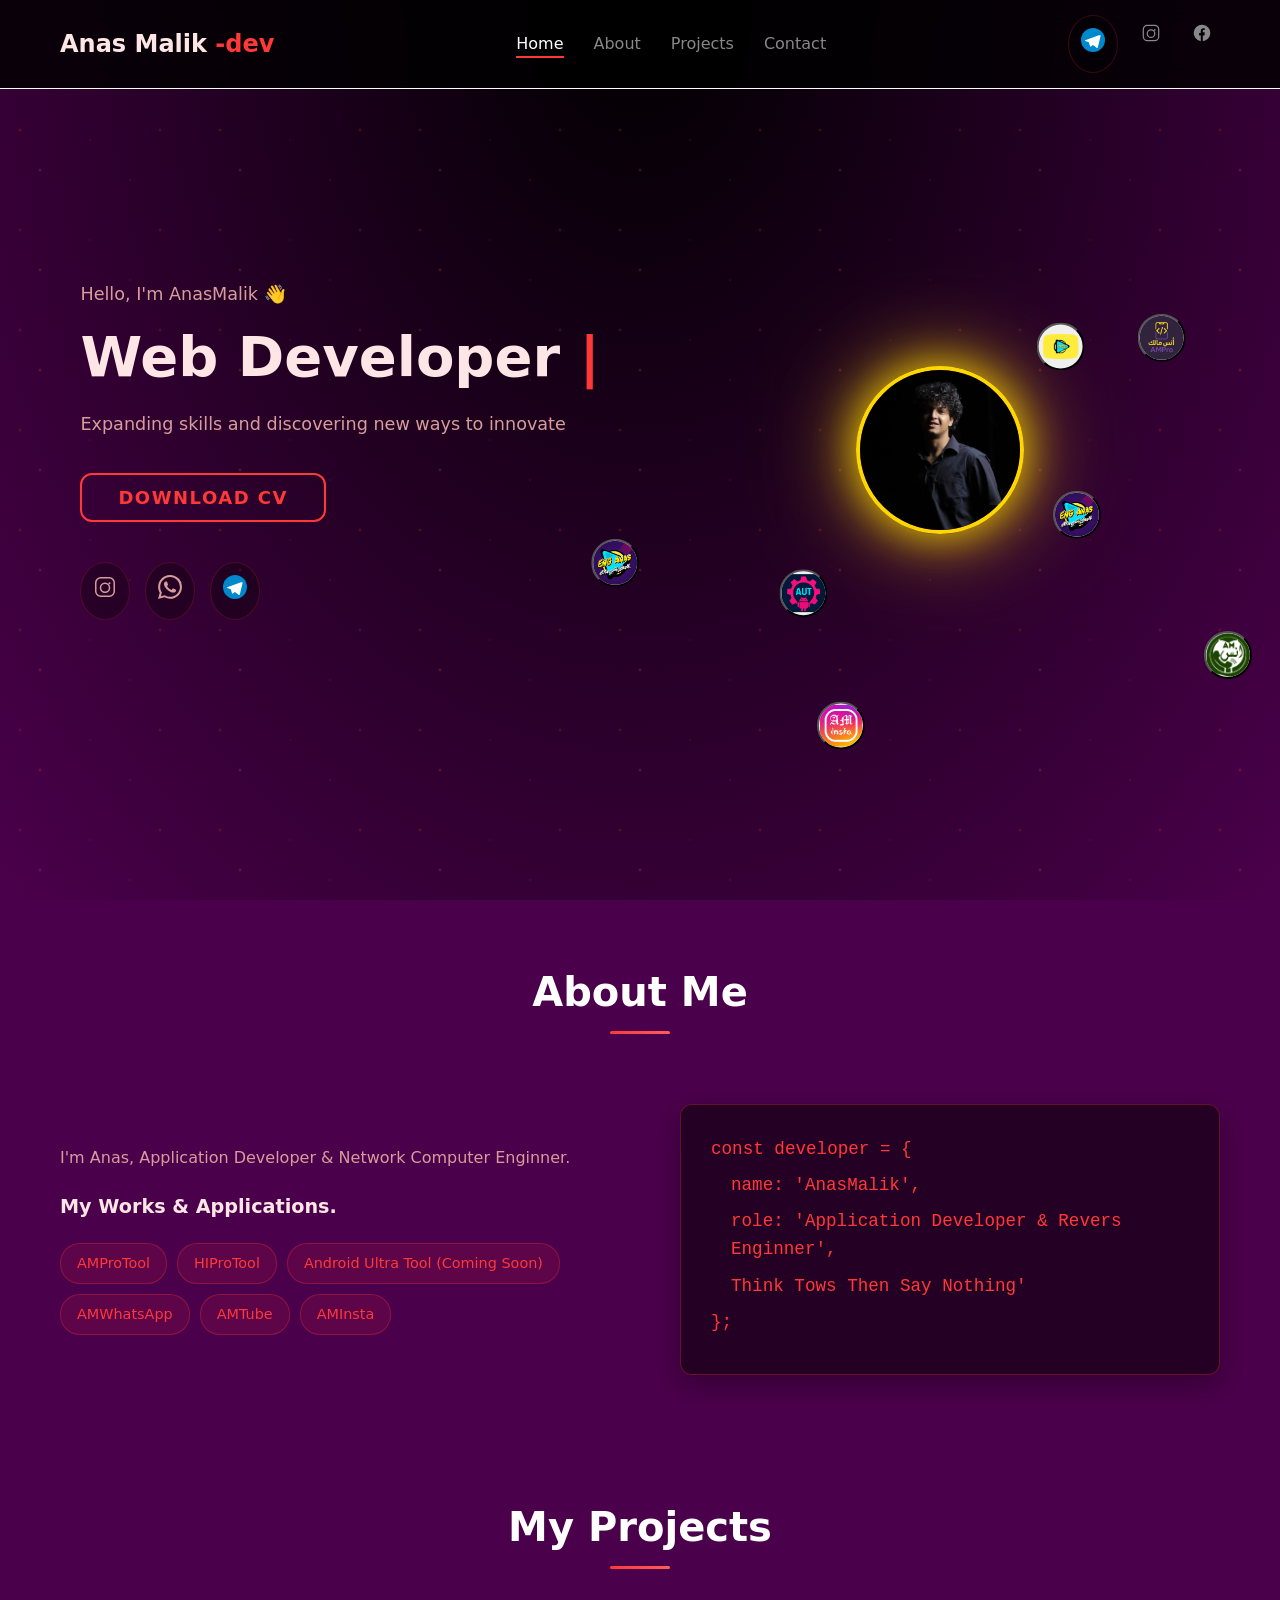
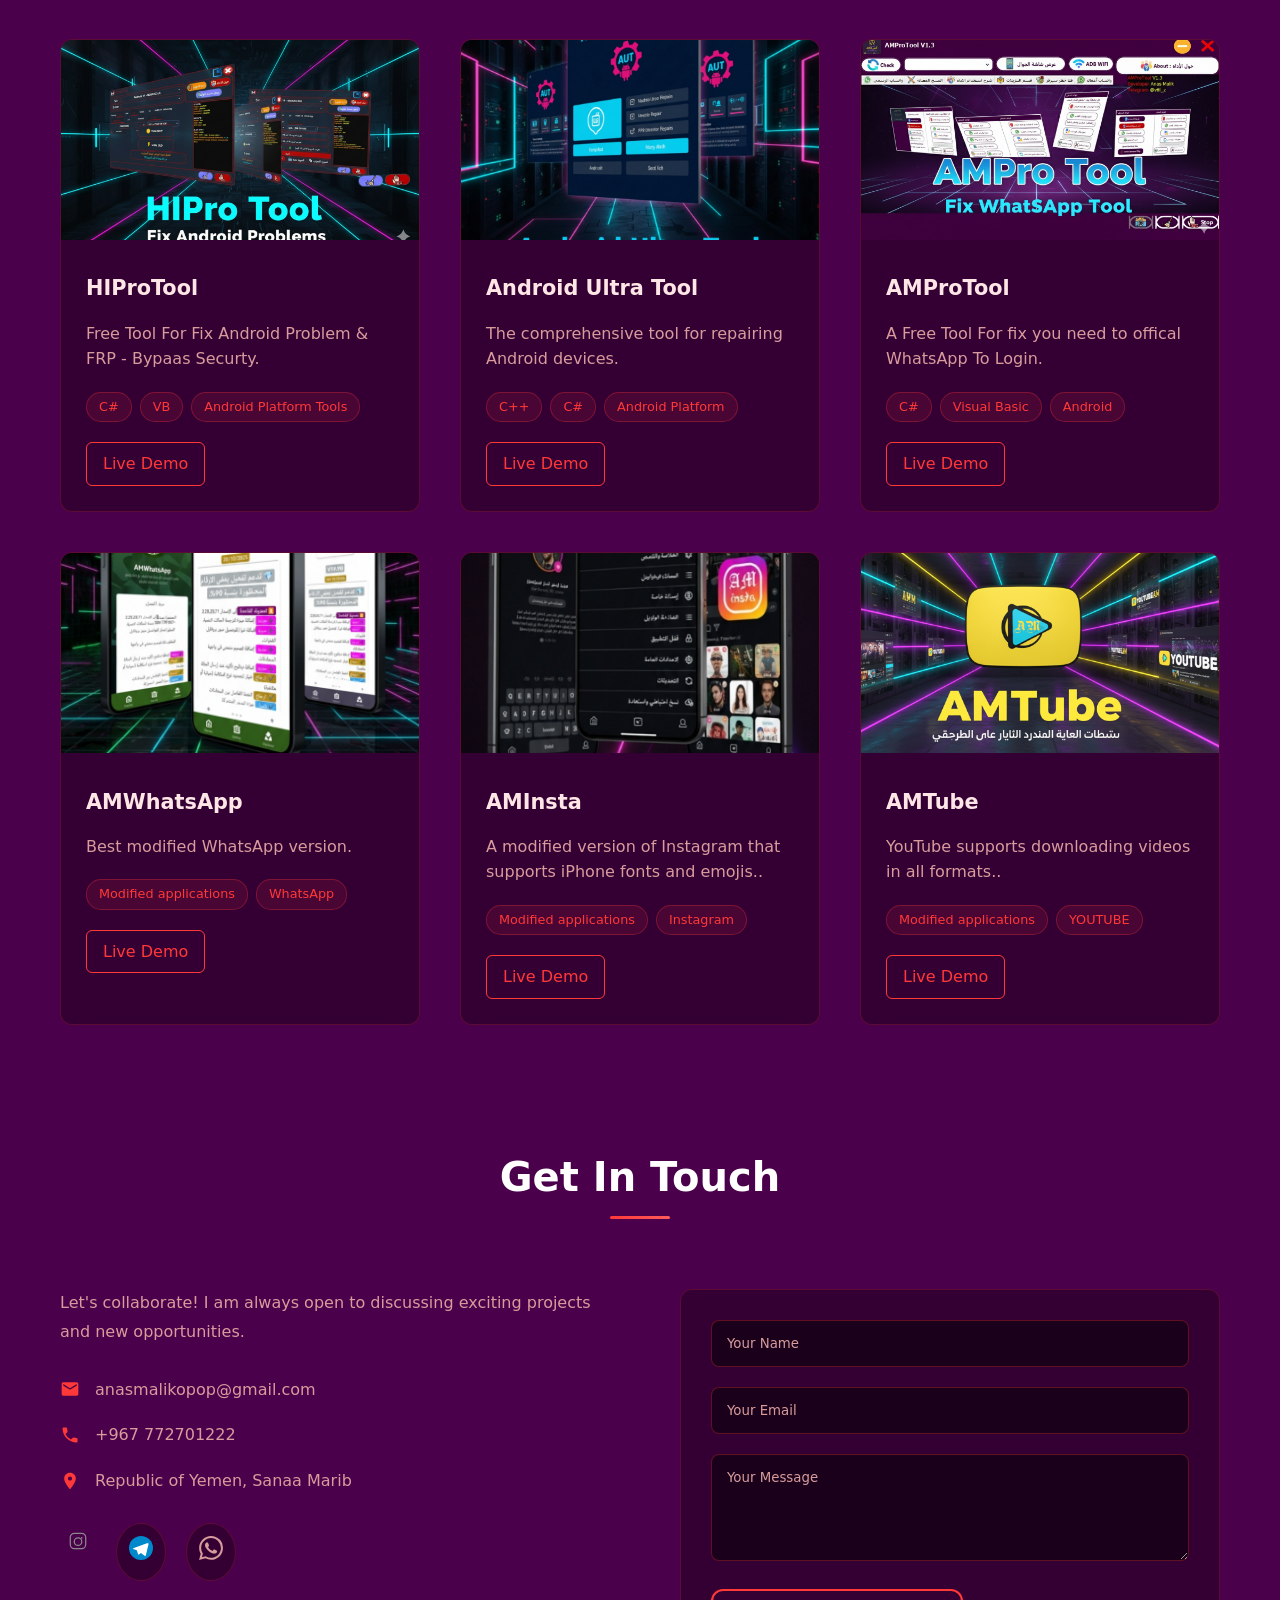
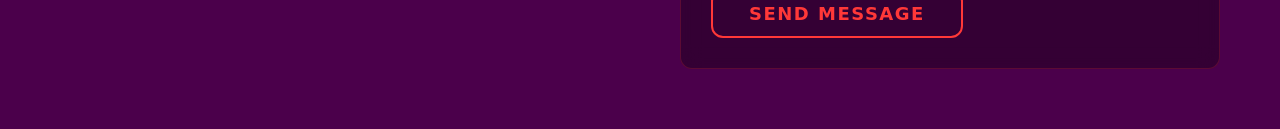
==== index.html @ c0a6aa77 "تحديث: مودال اختيار السيرفر، أيقونات رسمية، إزالة .html من الروابط" ====
<!DOCTYPE html>
<html lang="id">
<head>
    <meta charset="UTF-8">
    <meta name="viewport" content="width=device-width, initial-scale=1.0">
    <title>Anas Malik</title>
    <link rel="icon" type="Image/jpeg" href="icon.jpg">
    <link rel="stylesheet" href="style.css">
</head>
<body>
    <header id="navbar">
    <nav class="nav-container animate-on-scroll slide-in-top">
            <div class="logo">
                Anas Malik<span class="logo-accent"> -dev</span>
            </div>
            
            <ul class="nav-menu" id="nav-menu">
                <li><a href="#home" class="nav-link active">Home</a></li>
                <li><a href="#about" class="nav-link">About</a></li>
                <li><a href="#projects" class="nav-link">Projects</a></li>
                <li><a href="#contact" class="nav-link">Contact</a></li>
            </ul>
            
            <div class="nav-social">
              <a href="https://t.me/v6f_z" class="social-link" aria-label="Telegram" target="_blank">
  <svg width="24" height="24" viewBox="0 0 240 240" fill="none" xmlns="http://www.w3.org/2000/svg">
    <circle cx="120" cy="120" r="120" fill="#0088cc"/>
    <path d="M179.2 72.8L42.4 123.2c-3.6 1.4-3.6 6.4 0.4 7.6l34.8 10.8 13.2 41.2c1.2 3.6 5.6 4.8 8.4 2.4l19.6-16.4 40.8 30c3.2 2.4 7.6 0.4 8.4-3.2l28.4-117.2c0.8-3.6-2.8-6.8-6.8-5.6z" fill="#fff"/>
  </svg>
</a>
                <a href="https://www.instagram.com/v6f_z/?utm_source=ig_web_button_share_sheet" aria-label="Instagram" target="_blank" class="social-icon">
                    <svg width="20" height="20" viewBox="0 0 24 24" fill="currentColor">
                        <path d="M7.75 2h8.5A5.75 5.75 0 0 1 22 7.75v8.5A5.75 5.75 0 0 1 16.25 22h-8.5A5.75 5.75 0 0 1 2 16.25v-8.5A5.75 5.75 0 0 1 7.75 2zm0 1.5A4.25 4.25 0 0 0 3.5 7.75v8.5A4.25 4.25 0 0 0 7.75 20.5h8.5a4.25 4.25 0 0 0 4.25-4.25v-8.5A4.25 4.25 0 0 0 16.25 3.5h-8.5zm4.25 4a5.25 5.25 0 1 1 0 10.5 5.25 5.25 0 0 1 0-10.5zm0 1.5a3.75 3.75 0 1 0 0 7.5 3.75 3.75 0 0 0 0-7.5zm5.5-.75a1 1 0 1 1-2 0 1 1 0 0 1 2 0z"/>
                    </svg>
                </a>
                <a href="https://www.facebook.com/anasmalikdev" aria-label="Facebook" class="social-icon" target="_blank" rel="noopener noreferrer">
                    <svg width="20" height="20" viewBox="0 0 24 24" fill="currentColor">
                        <path d="M22 12a10 10 0 1 0-11.5 9.9v-7h-2v-2.9h2V9.5c0-2 1.2-3.2 3-3.2.9 0 1.8.1 1.8.1v2h-1c-1 0-1.3.6-1.3 1.2v1.5h2.3L15 14.9h-2v7A10 10 0 0 0 22 12"/>
                    </svg>
                </a>

            </div>
            
            <div class="hamburger" id="hamburger">
                <span></span>
                <span></span>
                <span></span>
            </div>
        </nav>
    </header>

    <main>
        <section id="home" class="hero">
            <div class="container">
                <div class="hero-content">
                    <div class="hero-text">
                        <p class="greeting">Hello, I'm AnasMalik 👋</p>
                        <h1 class="hero-title">
                            <span id="typing-text">Computer Science</span>
                            <span class="cursor">|</span>
                        </h1>
                        <p class="hero-quote">Expanding skills and discovering new ways to innovate</p>
                        <div class="hero-buttons">
                            <button class="glow-genz-button">Download CV</button>
                        </div>
                        <div class="hero-social">
                            <a href="https://www.instagram.com/v6f_z/?utm_source=ig_web_button_share_sheet" class="social-link"  target="_blank"aria-label="Instagram">
                                <svg width="24" height="24" viewBox="0 0 24 24" fill="currentColor">
                                    <path d="M7.75 2h8.5A5.75 5.75 0 0 1 22 7.75v8.5A5.75 5.75 0 0 1 16.25 22h-8.5A5.75 5.75 0 0 1 2 16.25v-8.5A5.75 5.75 0 0 1 7.75 2zm0 1.5A4.25 4.25 0 0 0 3.5 7.75v8.5A4.25 4.25 0 0 0 7.75 20.5h8.5a4.25 4.25 0 0 0 4.25-4.25v-8.5A4.25 4.25 0 0 0 16.25 3.5h-8.5zm4.25 4a5.25 5.25 0 1 1 0 10.5 5.25 5.25 0 0 1 0-10.5zm0 1.5a3.75 3.75 0 1 0 0 7.5 3.75 3.75 0 0 0 0-7.5zm5.5-.75a1 1 0 1 1-2 0 1 1 0 0 1 2 0z"/>
                                </svg>
                            </a>
                            <a href="https://wa.me/967772701222" class="social-link" aria-label="WhatsApp" target="_blank">
                                <svg width="24" height="24" viewBox="0 0 24 24" fill="currentColor">
                                    <path d="M17.472 14.382c-.297-.149-1.758-.867-2.03-.967-.273-.099-.471-.148-.67.15-.197.297-.767.966-.94 1.164-.173.199-.347.223-.644.075-.297-.15-1.255-.463-2.39-1.475-.883-.788-1.48-1.761-1.653-2.059-.173-.297-.018-.458.13-.606.134-.133.298-.347.446-.52.149-.174.198-.298.298-.497.099-.198.05-.371-.025-.52-.075-.149-.669-1.612-.916-2.207-.242-.579-.487-.5-.669-.51-.173-.008-.371-.01-.57-.01-.198 0-.52.074-.792.372-.272.297-1.04 1.016-1.04 2.479 0 1.462 1.065 2.875 1.213 3.074.149.198 2.096 3.2 5.077 4.487.709.306 1.262.489 1.694.625.712.227 1.36.195 1.871.118.571-.085 1.758-.719 2.006-1.413.248-.694.248-1.289.173-1.413-.074-.124-.272-.198-.57-.347m-5.421 7.403h-.004a9.87 9.87 0 01-5.031-1.378l-.361-.214-3.741.982.998-3.648-.235-.374a9.86 9.86 0 01-1.51-5.26c.001-5.45 4.436-9.884 9.888-9.884 2.64 0 5.122 1.03 6.988 2.898a9.825 9.825 0 012.893 6.994c-.003 5.45-4.437 9.884-9.885 9.884m8.413-18.297A11.815 11.815 0 0012.05 0C5.495 0 .16 5.335.157 11.892c0 2.096.547 4.142 1.588 5.945L.057 24l6.305-1.654a11.882 11.882 0 005.683 1.448h.005c6.554 0 11.89-5.335 11.893-11.893A11.821 11.821 0 0020.885 3.488"/>
                                </svg>
                            </a>
                                 <a href="https://t.me/v6f_z" class="social-link" aria-label="Telegram" target="_blank">
  <svg width="24" height="24" viewBox="0 0 240 240" fill="none" xmlns="http://www.w3.org/2000/svg">
    <circle cx="120" cy="120" r="120" fill="#0088cc"/>
    <path d="M179.2 72.8L42.4 123.2c-3.6 1.4-3.6 6.4 0.4 7.6l34.8 10.8 13.2 41.2c1.2 3.6 5.6 4.8 8.4 2.4l19.6-16.4 40.8 30c3.2 2.4 7.6 0.4 8.4-3.2l28.4-117.2c0.8-3.6-2.8-6.8-6.8-5.6z" fill="#fff"/>
  </svg>
                            </a>
                        </div>
                    </div>
                            <div class="hero-visual">
                                <div class="avatar-container">
                                    <!-- Matahari (Sun) - Elemento visual central -->
                                    <div class="sun-core">
                                        <img src="img.jpg" alt="Sun Image">
                                    </div>

                                    <button class="orbit-icon html random-orbit" type="button">
                                        <img src="ICON/SUN/1.jpg" alt="HTML Icon" style="width: 100%; height: 100%; object-fit: contain;">
                                    </button>

                                    <button class="orbit-icon css random-orbit" type="button">
                                        <img src="ICON/SUN/2.png" alt="CSS Icon" style="width: 100%; height: 100%; object-fit: contain;">
                                    </button>

                                    <button class="orbit-icon js random-orbit" type="button">
                                        <img src="ICON/SUN/3.png" alt="JavaScript Icon" style="width: 100%; height: 100%; object-fit: contain;">
                                    </button>

                                    <button class="orbit-icon react random-orbit" type="button">
                                        <img src="ICON/SUN/4.jpg" alt="React Icon" style="width: 100%; height: 100%; object-fit: contain;">
                                    </button>

                                    <button class="orbit-icon nodejs random-orbit" type="button">
                                        <img src="ICON/SUN/5.png" alt="Node.js Icon" style="width: 100%; height: 100%; object-fit: contain;">
                                    </button>

                                    <button class="orbit-icon python random-orbit" type="button">
                                        <img src="ICON/SUN/6.png" alt="Python Icon" style="width: 100%; height: 100%; object-fit: contain;">
                                    </button>

                                    <button class="orbit-icon git random-orbit" type="button">
                                        <img src="ICON/SUN/1.jpg" alt="Git Icon" style="width: 100%; height: 100%; object-fit: contain;">
                                    </button>
                                </div>
                            </div>
                </div>
            </div>
        </section>

        <section id="about" class="section">
            <div class="container">
                <h2 class="section-title">About Me</h2>
                <div class="about-content">
                    <div class="about-text slide-in-left">
                <p>I'm Anas, Application Developer & Network Computer Enginner.</p>
                        <div class="skills">
                            <h3>My Works & Applications.</h3>
                            <div class="skills-grid">
                                <span class="skill-tag">AMProTool</span>
                                <span class="skill-tag">HIProTool</span>
                                <span class="skill-tag">Android Ultra Tool (Coming Soon)</span>
                                <span class="skill-tag">AMWhatsApp</span>
                                <span class="skill-tag">AMTube</span>
                                <span class="skill-tag">AMInsta</span>
                            </div>
                        </div>
                    </div>
                    <div class="about-visual slide-in-right">
                        <div class="code-animation">
                            <div class="code-line">const developer = {</div>
                            <div class="code-line indent">name: 'AnasMalik',</div>
                            <div class="code-line indent">role: 'Application Developer & Revers Enginner',</div>
                            <div class="code-line indent">Think Tows Then Say Nothing'</div>
                            <div class="code-line">};</div>
                        </div>
                    </div>
                </div>
            </div>
        </section>

        <section id="projects" class="section">
            <div class="container">
                <h2 class="section-title">My Projects</h2>
                <div class="projects-grid slide-in-up">
                    <div class="project-card">
                        <div class="project-image">
                            <img src="ICON/HIPro_Tool.jpg" alt="Project 1">
                        </div>
                        <div class="project-content">
                        <h3>HIProTool</h3>
                            <p>Free Tool For Fix Android Problem & FRP - Bypaas Securty.</p>
                            <div class="project-tech">
                                <span>C#</span>
                                <span>VB</span>
                                <span>Android Platform Tools</span>
                            </div>
                            <div class="project-links">
                                <a href="#" class="project-link">Live Demo</a>

                            </div>
                        </div>
                    </div>
                    <div class="project-card">
                        <div class="project-image">
                            <img src="ICON/UltraTool.jpg" alt="Project 2">
                        </div>
                        <div class="project-content">
                            <h3>Android Ultra Tool</h3>
                            <p>The comprehensive tool for repairing Android devices.</p>
                            <div class="project-tech">
                                <span>C++</span>
                                <span>C#</span>
                                <span>Android Platform</span>
                            </div>
                            <div class="project-links">
                                <a href="#" class="project-link">Live Demo</a>

                            </div>
                        </div>
                    </div>
                    <div class="project-card">
                        <div class="project-image">
                            <img src="ICON/AMPro_Tool.jpg" alt="Project 3">
                        </div>
                        <div class="project-content">
                            <h3>AMProTool</h3>
                            <p>A Free Tool For fix you need to offical WhatsApp To Login.</p>
                            <div class="project-tech">
                                <span>C#</span>
                                <span>Visual Basic</span>
                                <span>Android</span>
                            </div>
                            <div class="project-links">
                               <a href="AMPro_Tool.html" class="project-link">Live Demo</a>
                            </div>
                        </div>
                    </div>
                    <div class="project-card">
                        <div class="project-image">
                            <img src="ICON/AMWhatsApp.jpg" alt="Project 3">
                        </div>
                        <div class="project-content">
                            <h3>AMWhatsApp</h3>
                            <p>Best modified WhatsApp version.</p>
                            <div class="project-tech">
                                <span>Modified applications</span>
                                <span>WhatsApp</span>
                            </div>
                            <div class="project-links">
                                <a href="#" class="project-link">Live Demo</a>

                            </div>
                        </div>
                    </div>
                    <div class="project-card">
                        <div class="project-image">
                            <img src="ICON/AMInsta.jpg" alt="Project 3">
                        </div>
                        <div class="project-content">
                            <h3>AMInsta</h3>
                            <p>A modified version of Instagram that supports iPhone fonts and emojis..</p>
                            <div class="project-tech">
                                   <span>Modified applications</span>
                                <span>Instagram</span>
                            </div>
                            <div class="project-links">
                                <a href="#" class="project-link">Live Demo</a>

                            </div>
                        </div>
                    </div>
                    <div class="project-card">
                        <div class="project-image">
                            <img src="ICON/AMTube.jpg" alt="Project 3">
                        </div>
                        <div class="project-content">
                            <h3>AMTube</h3>
                            <p>YouTube supports downloading videos in all formats..</p>
                            <div class="project-tech">
                                      <span>Modified applications</span>
                                <span>YOUTUBE</span>
                            </div>
                            <div class="project-links">
                                <a href="#" class="project-link">Live Demo</a>

                            </div>
                        </div>
                    </div>
                </div>
            </div>
        </section>

        <section id="contact" class="section">
            <div class="container">
                <h2 class="section-title">Get In Touch</h2>
                <div class="contact-content">
                    <div class="contact-info slide-in-left">
                        <p>Let's collaborate! I am always open to discussing exciting projects and new opportunities.</p>
                        <div class="contact-details">
                            <div class="contact-item">
                                <svg width="20" height="20" viewBox="0 0 24 24" fill="currentColor">
                                    <path d="M20 4H4c-1.1 0-1.99.9-1.99 2L2 18c0 1.1.9 2 2 2h16c1.1 0 2-.9 2-2V6c0-1.1-.9-2-2-2zm0 4l-8 5-8-5V6l8 5 8-5v2z"/>
                                </svg>
                                <span>anasmalikopop@gmail.com</span>
                            </div>
                            <div class="contact-item">
                                <svg width="20" height="20" viewBox="0 0 24 24" fill="currentColor">
                                    <path d="M6.62 10.79c1.44 2.83 3.76 5.15 6.59 6.59l2.2-2.2c.27-.27.67-.36 1.02-.24 1.12.37 2.33.57 3.57.57.55 0 1 .45 1 1V20c0 .55-.45 1-1 1-9.39 0-17-7.61-17-17 0-.55.45-1 1-1h3.5c.55 0 1 .45 1 1 0 1.25.2 2.45.57 3.57.11.35.03.74-.25 1.02l-2.2 2.2z"/>
                                </svg>
                                <span>+967 772701222</span>
                            </div>
                            <div class="contact-item">
                                <svg width="20" height="20" viewBox="0 0 24 24" fill="currentColor">
                                    <path d="M12 2C8.13 2 5 5.13 5 9c0 5.25 7 13 7 13s7-7.75 7-13c0-3.87-3.13-7-7-7zm0 9.5c-1.38 0-2.5-1.12-2.5-2.5s1.12-2.5 2.5-2.5 2.5 1.12 2.5 2.5-1.12 2.5-2.5 2.5z"/>
                                </svg>
                                <span>Republic of Yemen, Sanaa Marib</span>
                            </div>
                        </div>
                        <div class="social-links">
                          <a href="https://www.instagram.com/v6f_z/?utm_source=ig_web_button_share_sheet" aria-label="Instagram" target="_blank" class="social-icon">
                    <svg width="20" height="20" viewBox="0 0 24 24" fill="currentColor">
                        <path d="M7.75 2h8.5A5.75 5.75 0 0 1 22 7.75v8.5A5.75 5.75 0 0 1 16.25 22h-8.5A5.75 5.75 0 0 1 2 16.25v-8.5A5.75 5.75 0 0 1 7.75 2zm0 1.5A4.25 4.25 0 0 0 3.5 7.75v8.5A4.25 4.25 0 0 0 7.75 20.5h8.5a4.25 4.25 0 0 0 4.25-4.25v-8.5A4.25 4.25 0 0 0 16.25 3.5h-8.5zm4.25 4a5.25 5.25 0 1 1 0 10.5 5.25 5.25 0 0 1 0-10.5zm0 1.5a3.75 3.75 0 1 0 0 7.5 3.75 3.75 0 0 0 0-7.5zm5.5-.75a1 1 0 1 1-2 0 1 1 0 0 1 2 0z"/>
                    </svg>
                </a>
                        <a href="https://t.me/v6f_z" class="social-link" aria-label="Telegram" target="_blank">
  <svg width="24" height="24" viewBox="0 0 240 240" fill="none" xmlns="http://www.w3.org/2000/svg">
    <circle cx="120" cy="120" r="120" fill="#0088cc"/>
    <path d="M179.2 72.8L42.4 123.2c-3.6 1.4-3.6 6.4 0.4 7.6l34.8 10.8 13.2 41.2c1.2 3.6 5.6 4.8 8.4 2.4l19.6-16.4 40.8 30c3.2 2.4 7.6 0.4 8.4-3.2l28.4-117.2c0.8-3.6-2.8-6.8-6.8-5.6z" fill="#fff"/>
  </svg>
                            </a>
                            <a href="https://wa.me/967772701222" class="social-link" aria-label="WhatsApp" target="_blank">
                                <svg width="24" height="24" viewBox="0 0 24 24" fill="currentColor">
                                    <path d="M17.472 14.382c-.297-.149-1.758-.867-2.03-.967-.273-.099-.471-.148-.67.15-.197.297-.767.966-.94 1.164-.173.199-.347.223-.644.075-.297-.15-1.255-.463-2.39-1.475-.883-.788-1.48-1.761-1.653-2.059-.173-.297-.018-.458.13-.606.134-.133.298-.347.446-.52.149-.174.198-.298.298-.497.099-.198.05-.371-.025-.52-.075-.149-.669-1.612-.916-2.207-.242-.579-.487-.5-.669-.51-.173-.008-.371-.01-.57-.01-.198 0-.52.074-.792.372-.272.297-1.04 1.016-1.04 2.479 0 1.462 1.065 2.875 1.213 3.074.149.198 2.096 3.2 5.077 4.487.709.306 1.262.489 1.694.625.712.227 1.36.195 1.871.118.571-.085 1.758-.719 2.006-1.413.248-.694.248-1.289.173-1.413-.074-.124-.272-.198-.57-.347m-5.421 7.403h-.004a9.87 9.87 0 01-5.031-1.378l-.361-.214-3.741.982.998-3.648-.235-.374a9.86 9.86 0 01-1.51-5.26c.001-5.45 4.436-9.884 9.888-9.884 2.64 0 5.122 1.03 6.988 2.898a9.825 9.825 0 012.893 6.994c-.003 5.45-4.437 9.884-9.885 9.884m8.413-18.297A11.815 11.815 0 0012.05 0C5.495 0 .16 5.335.157 11.892c0 2.096.547 4.142 1.588 5.945L.057 24l6.305-1.654a11.882 11.882 0 005.683 1.448h.005c6.554 0 11.89-5.335 11.893-11.893A11.821 11.821 0 0020.885 3.488"/>
                                </svg>
                            </a>
                        </div>
                    </div>
                    <div class="contact-form slide-in-right">
                        <form id="contact-form">
                            <div class="form-group">
                                <input type="text" placeholder="Your Name" required name="user_name">
                            </div>
                            <div class="form-group">
                                <input type="email" placeholder="Your Email" required name="user_email">
                            </div>
                            <div class="form-group">
                                <textarea name="message" placeholder="Your Message" rows="5" required></textarea>
                            </div>
                            <button type="submit" class="glow-genz-button">Send Message</button>
                        </form>
                    </div>
                </div>
            </div>
        </section>

    </main>
    <script src="script.js"></script>
    <script type="text/javascript" src="https://cdn.emailjs.com/dist/email.min.js"></script>
    <script>
   (function(){
      emailjs.init("YOUR_PUBLIC_KEY"); 
   })();
</script>
</body>
</html>
---- style.css ----
:root {
--bg-1: #4b004b;
  --bg-2: #000000;
  --text: #FFE6E6;
  --muted: #D89C9C;
  --accent: #FF3838;
  --accent-2: #FF5C5C;
  --card: #3b0202;
  --card-2: #ffffff;
  --shadow: 0 10px 30px rgba(255, 56, 56, 0.15);
}

* {
  margin: 0;
  padding: 0;
  box-sizing: border-box;
}

html {
  scroll-behavior: smooth;
}

body {
  font-family: system-ui, -apple-system, 'Segoe UI', Roboto, Ubuntu, Cantarell, 'Noto Sans', sans-serif;
  background: var(--bg-1);
  color: var(--text);
  line-height: 1.6;
  overflow-x: hidden;
}

/* Background with animated stars */
body::before {
  content: '';
  position: fixed;
  top: 0;
  left: 0;
  width: 100%;
  height: 100%;
  background: 
    radial-gradient(ellipse at top, var(--bg-2) 0%, var(--bg-1) 100%);
  z-index: -2;
}

body::after {
  content: '';
  position: fixed;
  top: 0;
  left: 0;
  width: 100%;
  height: 100%;
  background: 
    radial-gradient(2px 2px at 20px 30px, var(--accent), transparent),
    radial-gradient(2px 2px at 40px 70px, var(--accent-2), transparent),
    radial-gradient(1px 1px at 90px 40px, var(--accent), transparent),
    radial-gradient(1px 1px at 130px 80px, var(--accent-2), transparent),
    radial-gradient(2px 2px at 160px 30px, var(--accent), transparent);
  background-repeat: repeat;
  background-size: 200px 100px;
  animation: stars 20s linear infinite;
  opacity: 0.3;
  z-index: -1;
}

@keyframes stars {
  from { transform: translateY(0px); }
  to { transform: translateY(-100px); }
}

.container {
  max-width: 1200px;
  margin: 0 auto;
  padding: 0 20px;
}

.section {
  padding: 60px 0;
}



.section-title {
  font-size: 2.5rem;
  font-weight: 700;
  text-align: center;
  margin-bottom: 80px;
  color: #ffffff;
  position: relative;
}

.section-title::after {
  content: '';
  position: absolute;
  bottom: -10px;
  left: 50%;
  transform: translateX(-50%);
  width: 60px;
  height: 3px;
  background: linear-gradient(90deg, var(--accent), var(--accent-2));
  border-radius: 2px;
}

#navbar {
  position: fixed;
  top: 0;
  width: 100%;
  background: rgba(0, 0, 0, 0.8);
  backdrop-filter: blur(10px);
  border-bottom: 1px solid rgb(255, 255, 255);
  z-index: 1000;
  transition: all 0.3s ease;
}

.nav-container {
  display: flex;
  justify-content: space-between;
  align-items: center;
  padding: 15px 20px;
  max-width: 1200px;
  margin: 0 auto;
}

.logo {
  font-size: 1.5rem;
  font-weight: 700;
  color: var(--text);
}

.logo-accent {
  color: var(--accent);
}

.nav-menu {
  display: flex;
  list-style: none;
  gap: 30px;
}

.nav-link {
  color: #888888; /* grey color for non-hover state */
  text-decoration: none;
  font-weight: 500;
  transition: all 0.3s ease;
  position: relative;
}

.nav-link.active,
.nav-link:hover {
  color: white;
}

.nav-link::after {
  content: '';
  position: absolute;
  bottom: -5px;
  left: 0;
  width: 0;
  height: 2px;
  background: var(--accent);
  transition: width 0.3s ease;
}

.nav-link.active::after,
.nav-link:hover::after {
  width: 100%;
}

.nav-social {
  display: flex;
  gap: 15px;
}

.social-icon {
  color: #888888; /* grey color for non-hover state */
  transition: all 0.3s ease;
  padding: 8px;
  border-radius: 50%;
}

.social-icon:hover {
  color: white;
  transform: scale(1.1);
  box-shadow: 0 0 15px rgba(255, 255, 255, 0.3);
}

.hamburger {
  display: none;
  flex-direction: column;
  cursor: pointer;
  gap: 4px;
}

.hamburger span {
  width: 25px;
  height: 3px;
  background: var(--text);
  transition: all 0.3s ease;
  border-radius: 2px;
}

.hamburger.active span:nth-child(1) {
  transform: rotate(45deg) translate(6px, 6px);
}

.hamburger.active span:nth-child(2) {
  opacity: 0;
}

.hamburger.active span:nth-child(3) {
  transform: rotate(-45deg) translate(6px, -6px);
}

.hero {
  min-height: 100vh;
  display: flex;
  align-items: center;
  padding: 80px 0 80px;
}

.hero-content {
  display: grid;
  grid-template-columns: 1fr 1fr;
  gap: 80px;
  align-items: center;
}

.hero-text {
  animation: slideInLeft 1s ease-out;
}

.greeting {
  color: var(--muted);
  font-size: 1.1rem;
  margin-bottom: 15px;
}

.hero-title {
  font-size: 3.5rem;
  font-weight: 700;
  margin-bottom: 20px;
  line-height: 1.2;
}

.cursor {
  color: var(--accent);
  animation: blink 1s infinite;
}

@keyframes blink {
  0%, 50% { opacity: 1; }
  51%, 100% { opacity: 0; }
}

.hero-quote {
  color: var(--muted);
  font-size: 1.1rem;
  margin-bottom: 35px;
}

.hero-buttons {
  display: flex;
  gap: 20px;
  margin-bottom: 40px;
}

.hero-buttons1 {
  display: flex;
  justify-content: center;
  align-items: center;
  margin-top: 25px;
}

.hero-social {
  display: flex;
  gap: 15px;
}

.hero-social-icon {
  color: var(--muted);
  padding: 10px;
  border-radius: 50%;
  transition: all 0.3s ease;
  background: rgba(14, 33, 64, 0.5);
  backdrop-filter: blur(5px);
}

.hero-social-icon:hover {
  color: white;
  transform: scale(1.1);
  background: rgba(0, 0, 0, 0.1);
  box-shadow: 0 0 20px rgba(0, 0, 0, 0.3);
}

/* Avatar and Solar System */
.hero-visual {
  display: flex;
  justify-content: center;
  animation: slideInRight 1s ease-out;
}

.avatar-container {
  position: relative;
  width: 500px;
  height: 500px;
  display: flex;
  align-items: center;
  justify-content: center;
}

/* Matahari (Sun) - Elemento visual */
.sun-core {
  width: 168px; /* 40% larger than 120px */
  height: 168px; /* 40% larger than 120px */
  border-radius: 50%;
  position: absolute;
  top: 50%;
  left: 50%;
  transform: translate(-50%, -50%);
  border: 4px solid #FFD700;
  box-shadow:
    0 0 40px rgba(255, 215, 0, 0.8),
    0 0 80px rgba(255, 215, 0, 0.5),
    0 0 120px rgba(255, 215, 0, 0.3),
    inset 0 0 30px rgba(255, 215, 0, 0.4);
  animation: sunGlow 3s ease-in-out infinite alternate;
  cursor: pointer;
  transition: transform 0.3s ease;
  overflow: hidden;
}

.sun-core img {
  width: 100%;
  height: 100%;
  border-radius: 50%;
  object-fit: cover;
}

.sun-core:hover {
  transform: translate(-50%, -50%) scale(1.1);
}

/* Orbit Icon Buttons */
.orbit-icon {
  position: absolute;
  top: 50%;
  left: 50%;
  width: 48px;
  height: 48px;
  border-radius: 50%;
  font-size: 10px;
  font-weight: bold;
  color: var(--text);
  cursor: pointer;
  transition: all 0.3s ease;
  transform-origin: 0 0;
}

.orbit-icon img {
  width: 100%;
  height: 100%;
  border-radius: 50%;
  object-fit: cover;
}

.orbit-icon:hover {
  background: rgba(255, 56, 56, 0.4);
  transform: scale(1.2);
  box-shadow: 0 0 10px rgba(255, 56, 56, 0.5);
}

@keyframes sunGlow {
  0% {
    box-shadow:
      0 0 40px rgba(255, 215, 0, 0.8),
      0 0 80px rgba(255, 215, 0, 0.5),
      0 0 120px rgba(255, 215, 0, 0.3),
      inset 0 0 30px rgba(255, 215, 0, 0.4);
  }
  100% {
    box-shadow:
      0 0 50px rgba(255, 215, 0, 1),
      0 0 100px rgba(255, 215, 0, 0.7),
      0 0 150px rgba(255, 215, 0, 0.4),
      inset 0 0 40px rgba(255, 215, 0, 0.6);
  }
}




@keyframes slideInLeft {
  from {
    opacity: 0;
    transform: translateX(-50px);
  }
  to {
    opacity: 1;
    transform: translateX(0);
  }
}

@keyframes slideInRight {
  from {
    opacity: 0;
    transform: translateX(50px);
  }
  to {
    opacity: 1;
    transform: translateX(0);
  }
}

/* Orbit rotation animations */
@keyframes rotate {
  from {
    transform: translate(-50%, -50%) rotate(0deg);
  }
  to {
    transform: translate(-50%, -50%) rotate(360deg);
  }
}

@keyframes counterRotate {
  from {
    transform: translate(-50%, -50%) rotate(0deg);
  }
  to {
    transform: translate(-50%, -50%) rotate(-360deg);
  }
}















.glow-genz-button {
  background: transparent;
  border: 2px solid var(--accent);
  border-radius: 12px;
  color: var(--accent);
  font-weight: 700;
  font-size: 18px;
  padding: 12px 36px;
  cursor: pointer;
  transition: all 0.3s ease;
  text-transform: uppercase;
  letter-spacing: 1.5px;
  font-family: system-ui, -apple-system, 'Segoe UI', Roboto, Ubuntu, Cantarell, 'Noto Sans', sans-serif;
  position: relative;
  overflow: hidden;
}

.glow-genz-button::before {
  content: '';
  position: absolute;
  top: 0;
  left: -100%;
  width: 100%;
  height: 100%;
  background: linear-gradient(45deg, var(--accent), var(--accent-2), #FF7F7F, #FF3838);
  background-size: 400% 400%;
  animation: glowGradient 4s ease infinite;
  opacity: 0;
  transition: opacity 0.3s ease;
}

.glow-genz-button:hover {
  color: white;
  border-color: var(--accent-2);
  box-shadow: 0 0 25px rgba(255, 56, 56, 1), 0 0 50px rgba(255, 92, 92, 0.8);
  transform: scale(1.05);
}

.glow-genz-button:hover::before {
  opacity: 1;
}

@keyframes glowGradient {
  0% {
    background-position: 0% 50%;
  }
  50% {
    background-position: 100% 50%;
  }
  100% {
    background-position: 0% 50%;
  }
}

@media (max-width: 1024px) {
  .hero-content {
    grid-template-columns: 1fr;
    gap: 50px;
    text-align: center;
  }

  .hero-social {
    justify-content: center;
  }

  .hero-title {
    font-size: 3rem;
  }


}

@media (max-width: 768px) {
  .nav-menu {
    position: fixed;
    top: 70px;
    left: 0;
    width: 100%;
    background: rgba(6, 21, 38, 0.95);
    backdrop-filter: blur(10px);
    flex-direction: column;
    padding: 20px;
    transform: translateX(-100%);
    transition: transform 0.3s ease;
    border-bottom: 1px solid rgba(56, 182, 255, 0.1);
  }

  .nav-menu.active {
    transform: translateX(0);
  }

  .hamburger {
    display: flex;
  }

  .hero-content {
    gap: 40px;
  }

  .hero-social {
    justify-content: center;
  }

  .hero-title {
    font-size: 2.5rem;
  }

  .section-title {
    font-size: 2rem;
  }

  .hero-buttons {
    flex-direction: column;
    align-items: center;
  }

  .avatar-container {
    width: 350px;
    height: 350px;
  }

  .sun-core {
    width: 80px;
    height: 80px;
  }



  .earth-container {
    width: 30px;
    height: 30px;
    top: -15px;
  }

  .orbit-icon.html {
    width: 20px;
    height: 20px;
  }

  .orbit-icon.css {
    width: 12px;
    height: 12px;
  }

  .orbit-icon.js {
    width: 16px;
    height: 16px;
  }

  .orbit-icon.react {
    width: 18px;
    height: 18px;
  }

  .orbit-icon.nodejs {
    width: 20px;
    height: 20px;
  }

  .orbit-icon.python {
    width: 22px;
    height: 22px;
  }

  .orbit-icon.git {
    width: 24px;
    height: 24px;
  }

  .moon-orbit {
    width: 60px;
    height: 60px;
  }

  .orbit-icon.moon {
    width: 9px;
    height: 9px;
    top: -4.5px;
  }


}

@media (max-width: 640px) {
  .container {
    padding: 0 15px;
  }

  .section {
    padding: 60px 0;
  }

  .hero-content {
    gap: 30px;
  }

  .hero-social {
    justify-content: center;
  }

  .greeting {
    font-size: 1rem;
  }

  .hero-title {
    font-size: 2rem;
  }

  .hero-quote {
    font-size: 1rem;
  }

  .avatar-container {
    width: 250px;
    height: 250px;
  }

  .sun-core {
    width: 60px;
    height: 60px;
  }



  .earth-container {
    width: 24px;
    height: 24px;
    top: -12px;
  }

  .orbit-icon.html {
    width: 16px;
    height: 16px;
  }

  .orbit-icon.css {
    width: 10px;
    height: 10px;
  }

  .orbit-icon.js {
    width: 12px;
    height: 12px;
  }

  .orbit-icon.react {
    width: 14px;
    height: 14px;
  }

  .orbit-icon.nodejs {
    width: 16px;
    height: 16px;
  }

  .orbit-icon.python {
    width: 18px;
    height: 18px;
  }

  .orbit-icon.git {
    width: 20px;
    height: 20px;
  }

  .moon-orbit {
    width: 40px;
    height: 40px;
  }

  .orbit-icon.moon {
    width: 7px;
    height: 7px;
    top: -3.5px;
  }

  .nav-container {
    padding: 12px 15px;
  }


}

.about-content {
  display: grid;
  grid-template-columns: 1fr 1fr;
  gap: 80px;
  align-items: center;
  margin-top: 60px;
}

.about-text p {
  margin-bottom: 20px;
  line-height: 1.8;
  color: var(--muted);
}

.skills h3 {
  color: var(--text);
  margin-bottom: 20px;
  font-size: 1.2rem;
}

.skills-grid {
  display: flex;
  flex-wrap: wrap;
  gap: 10px;
}

.skill-tag {
  background: rgba(255, 56, 56, 0.1);
  color: var(--accent);
  padding: 8px 16px;
  border-radius: 20px;
  font-size: 0.9rem;
  border: 1px solid rgba(255, 56, 56, 0.3);
  transition: all 0.3s ease;
}

.skill-tag:hover {
  background: var(--accent);
  color: white;
  transform: scale(1.05);
}

.about-visual {
  display: flex;
  justify-content: center;
  align-items: center;
}

.code-animation {
  background: rgba(0, 0, 0, 0.5);
  border: 1px solid rgba(255, 56, 56, 0.3);
  border-radius: 12px;
  padding: 30px;
  font-family: 'Courier New', monospace;
  font-size: 1.1rem;
  color: var(--accent);
  box-shadow: 0 10px 30px rgba(0, 0, 0, 0.3);
}

.code-line {
  margin-bottom: 8px;
}

.code-line.indent {
  margin-left: 20px;
}

.projects-grid {
  display: grid;
  grid-template-columns: repeat(auto-fit, minmax(350px, 1fr));
  gap: 40px;
  margin-top: 60px;
}

.project-card {
  background: rgba(0, 0, 0, 0.3);
  border: 1px solid rgba(255, 56, 56, 0.2);
  border-radius: 12px;
  overflow: hidden;
  transition: all 0.3s ease;
  backdrop-filter: blur(10px);
}

.project-card:hover {
  transform: translateY(-10px);
  box-shadow: 0 20px 40px rgba(255, 56, 56, 0.2);
  border-color: var(--accent);
}

.project-image img {
  width: 100%;
  height: 200px;
  object-fit: cover;
}

.project-content {
  padding: 25px;
}

.project-content h3 {
  color: var(--text);
  margin-bottom: 15px;
  font-size: 1.3rem;
}

.project-content p {
  color: var(--muted);
  margin-bottom: 20px;
  line-height: 1.6;
}

.project-tech {
  display: flex;
  flex-wrap: wrap;
  gap: 8px;
  margin-bottom: 20px;
}

.project-tech span {
  background: rgba(255, 56, 56, 0.1);
  color: var(--accent);
  padding: 4px 12px;
  border-radius: 15px;
  font-size: 0.8rem;
  border: 1px solid rgba(255, 56, 56, 0.3);
}

.project-links {
  display: flex;
  gap: 15px;
}

.project-link {
  color: var(--accent);
  text-decoration: none;
  font-weight: 500;
  transition: all 0.3s ease;
  padding: 8px 16px;
  border: 1px solid var(--accent);
  border-radius: 6px;
}

.project-link:hover {
  background: var(--accent);
  color: white;
}

.contact-content {
  display: grid;
  grid-template-columns: 1fr 1fr;
  gap: 80px;
  margin-top: 60px;
}

.contact-info p {
  color: var(--muted);
  margin-bottom: 30px;
  line-height: 1.8;
}

.contact-details {
  margin-bottom: 30px;
}

.contact-item {
  display: flex;
  align-items: center;
  gap: 15px;
  margin-bottom: 20px;
  color: var(--muted);
}

.contact-item svg {
  color: var(--accent);
  flex-shrink: 0;
}

.contact-item span {
  font-weight: 500;
}

.social-links {
  display: flex;
  gap: 20px;
}

.social-link {
  color: var(--muted);
  transition: all 0.3s ease;
  padding: 12px;
  border-radius: 50%;
  background: rgba(0, 0, 0, 0.3);
  border: 1px solid rgba(255, 56, 56, 0.2);
}

.social-link:hover {
  color: var(--accent);
  transform: scale(1.1);
  box-shadow: 0 0 20px rgba(255, 56, 56, 0.3);
}

.contact-form {
  background: rgba(0, 0, 0, 0.3);
  border: 1px solid rgba(255, 56, 56, 0.2);
  border-radius: 12px;
  padding: 30px;
  backdrop-filter: blur(10px);
}

.form-group {
  margin-bottom: 20px;
}

.form-group input,
.form-group textarea {
  width: 100%;
  padding: 15px;
  background: rgba(0, 0, 0, 0.5);
  border: 1px solid rgba(255, 56, 56, 0.3);
  border-radius: 8px;
  color: var(--text);
  font-family: inherit;
  transition: all 0.3s ease;
}

.form-group input:focus,
.form-group textarea:focus {
  outline: none;
  border-color: var(--accent);
  box-shadow: 0 0 10px rgba(255, 56, 56, 0.3);
}

.form-group input::placeholder,
.form-group textarea::placeholder {
  color: var(--muted);
}

.slide-in-left {
  transform: translateX(-30px);
  opacity: 0;
  transition: all 1.5s ease;
}

.slide-in-right {
  transform: translateX(30px);
  opacity: 0;
  transition: all 1.5s ease;
}

.slide-in-up {
  transform: translateY(30px);
  opacity: 0;
  transition: all 1.5s ease;
}

@media (max-width: 1024px) {
  .about-content,
  .contact-content {
    grid-template-columns: 1fr;
    gap: 50px;
  }

  .projects-grid {
    grid-template-columns: 1fr;
  }
}

@media (max-width: 768px) {
  .about-content,
  .contact-content {
    gap: 40px;
  }

  .projects-grid {
    gap: 30px;
  }

  .project-content {
    padding: 20px;
  }

  .contact-form {
    padding: 25px;
  }
}

@media (max-width: 640px) {
  .about-content,
  .contact-content {
    gap: 30px;
  }

  .skills-grid {
    justify-content: center;
  }

  .project-links {
    flex-direction: column;
  }

  .social-links {
    justify-content: center;
  }
}
/* ==== Slider Animation for Tool Gallery ==== */
.tool-gallery-slider {
  position: relative;
  width: 100%;
  overflow: hidden;
  margin: 40px auto;
}

.slider-track {
  display: flex;
  width: calc(250px * 8); /* عدد الصور × عرض الصورة */
  animation: scroll-slider 25s linear infinite;
}

.slider-track:hover {
  animation-play-state: paused; /* توقف عند المرور */
}

.slide {
  width: 250px;
  height: 180px;
  flex-shrink: 0;
  margin: 0 15px;
  border-radius: 12px;
  overflow: hidden;
  box-shadow: 0 4px 12px rgba(0,0,0,0.2);
  transition: transform 0.3s ease, box-shadow 0.3s ease;
}

.slide img {
  width: 100%;
  height: 100%;
  object-fit: cover;
}

/* تأثير عند مرور الماوس على الصورة */
.slide:hover {
  transform: scale(1.05);
  box-shadow: 0 6px 20px rgba(0,0,0,0.3);
}

/* حركة الانزلاق */
@keyframes scroll-slider {
  0% {
    transform: translateX(0);
  }
  100% {
    transform: translateX(-50%);
  }
}
/* ==== Slider Animation for Tool Gallery ==== */
.tool-gallery-slider {
  width: 100%;
  overflow: hidden;
  margin: 0 auto 50px auto;
  border-radius: 16px;
  position: relative;
}

.slider-track {
  display: flex;
  width: calc(250px * 8);
  animation: scroll-slider 25s linear infinite;
}

.slider-track:hover {
  animation-play-state: paused;
}

.slide {
  width: 250px;
  height: 180px;
  flex-shrink: 0;
  margin: 0 15px;
  border-radius: 12px;
  overflow: hidden;
  box-shadow: 0 4px 12px rgba(0, 0, 0, 0.2);
  transition: transform 0.3s ease, box-shadow 0.3s ease;
}

.slide img {
  width: 100%;
  height: 100%;
  object-fit: cover;
}

.slide:hover {
  transform: scale(1.05);
  box-shadow: 0 6px 20px rgba(0, 0, 0, 0.3);
}

@keyframes scroll-slider {
  0% { transform: translateX(0); }
  100% { transform: translateX(-50%); }
}

/* ✅ تحسين المظهر في الشاشات الصغيرة */
@media (max-width: 768px) {
  .slide {
    width: 180px;
    height: 120px;
    margin: 0 10px;
  }
  .features-title {
  font-size: 1.6rem; /* خط كبير للعنوان */
  margin-top: 20px;
  color: #00ffff;
}

.features-list {
  list-style-type: disc;
  margin-left: 20px;
  font-size: 1rem; /* خط أصغر للمحتوى */
  color: #fff;
  margin-bottom: 20px;
}

.features-list li {
  margin-bottom: 8px;
}
}
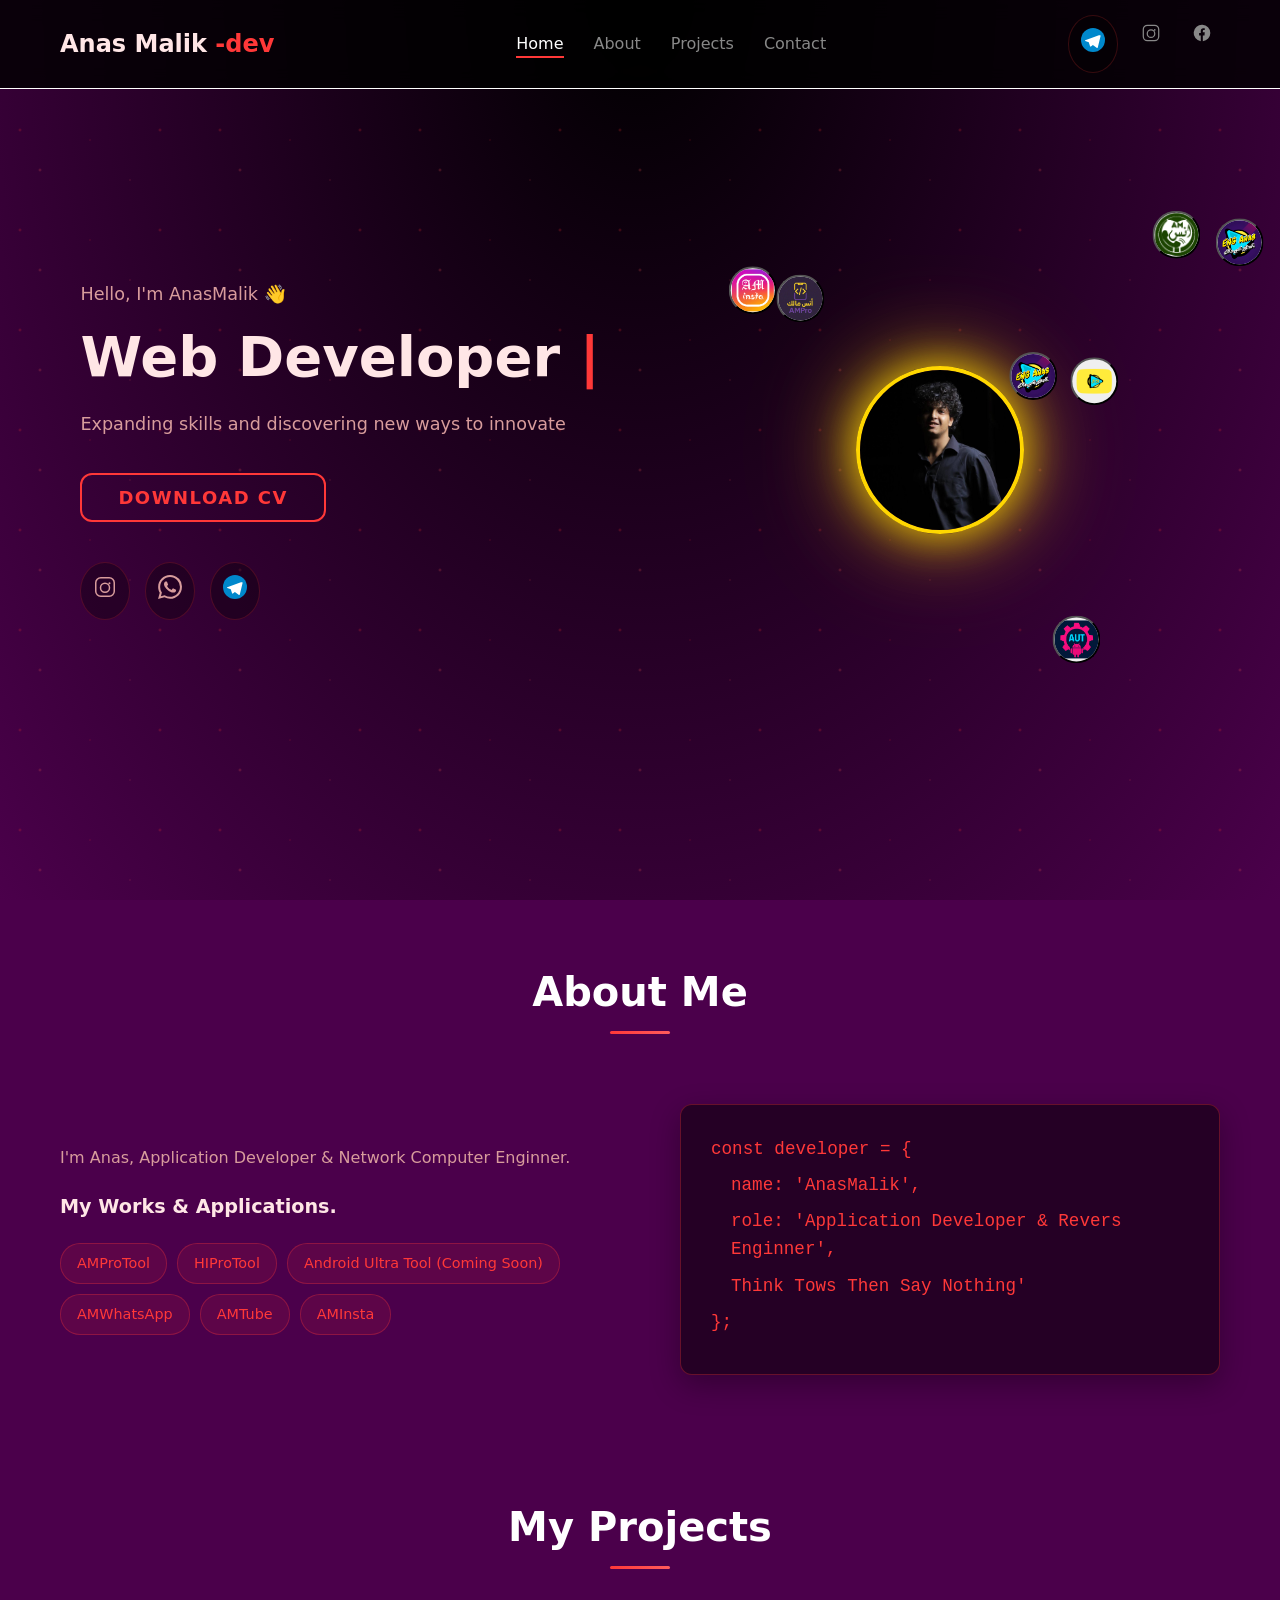
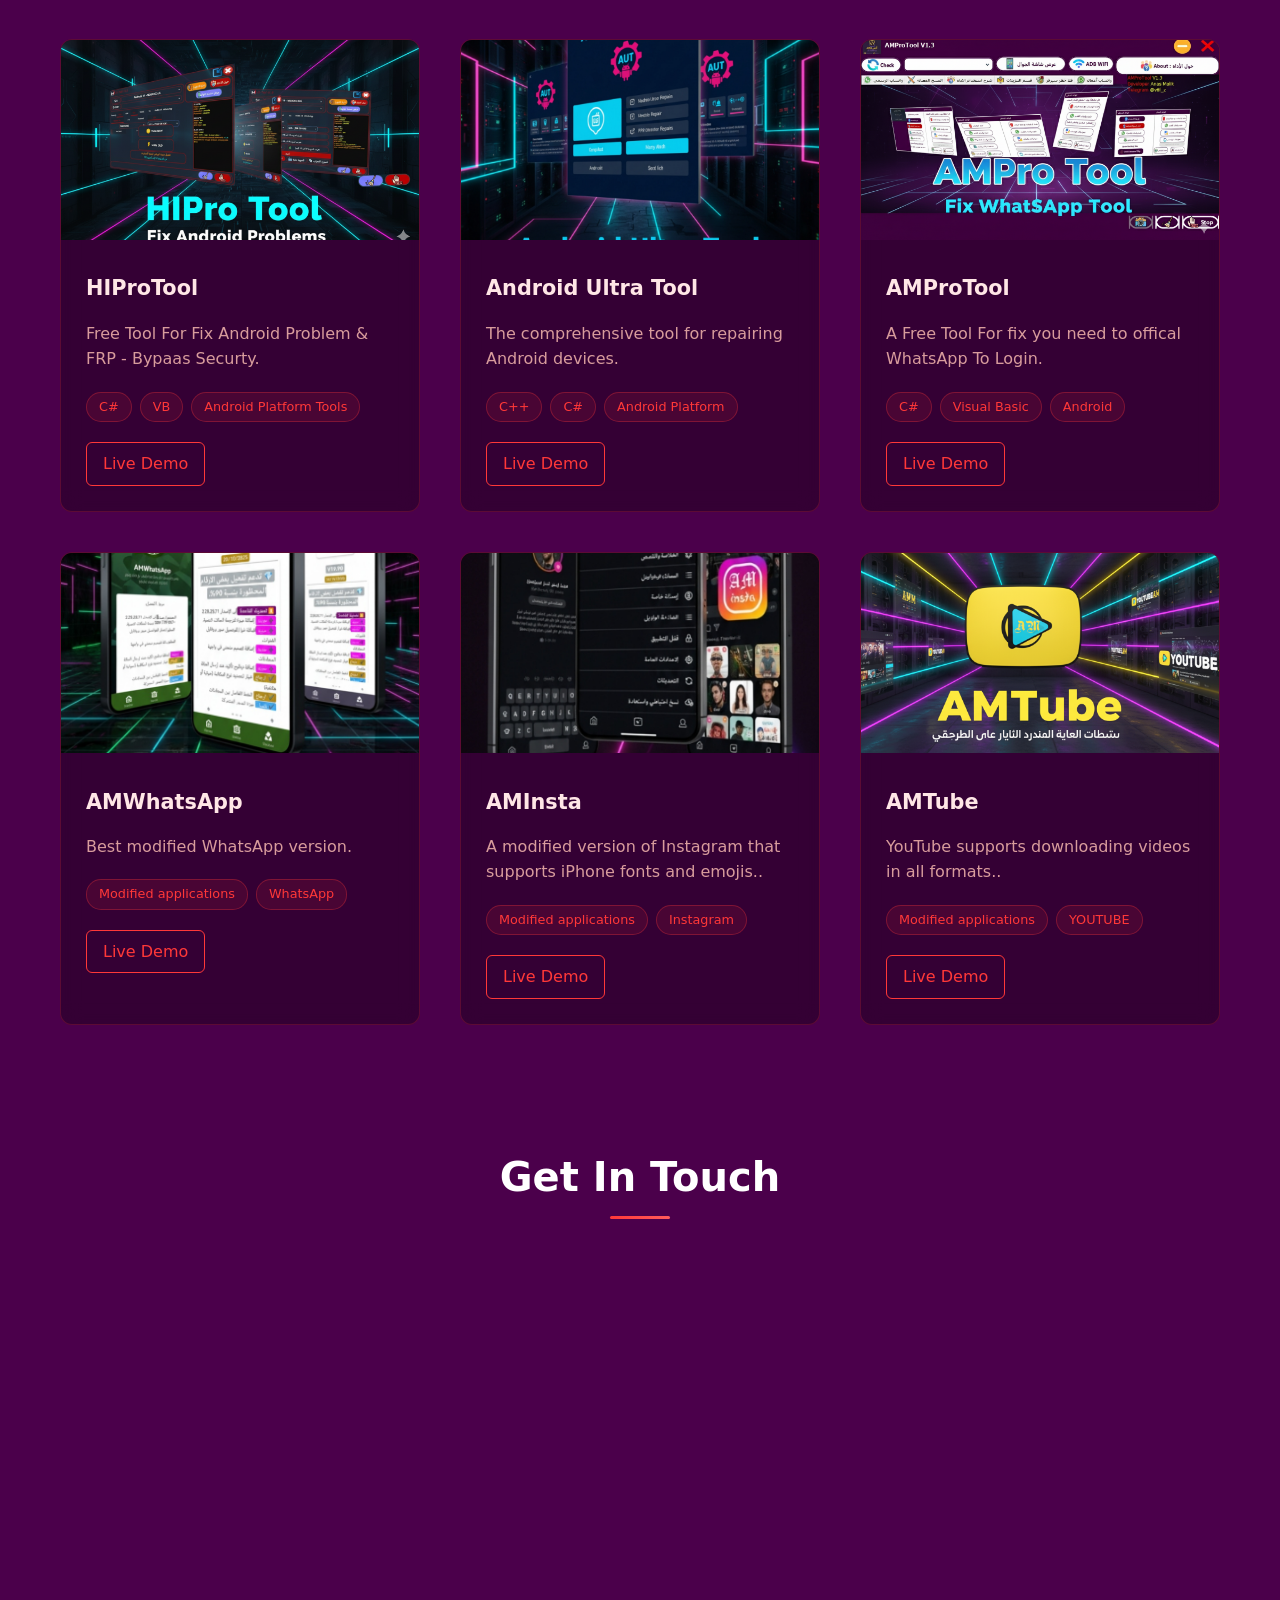
==== commit 816c1ce2: "تحسين: ضغط وminify جميع ملفات HTML/CSS/JS" ====
--- a/index.html
+++ b/index.html
@@ -1,341 +1,3 @@
-<!DOCTYPE html>
-<html lang="id">
-<head>
-    <meta charset="UTF-8">
-    <meta name="viewport" content="width=device-width, initial-scale=1.0">
-    <title>Anas Malik</title>
-    <link rel="icon" type="Image/jpeg" href="icon.jpg">
-    <link rel="stylesheet" href="style.css">
-</head>
-<body>
-    <header id="navbar">
-    <nav class="nav-container animate-on-scroll slide-in-top">
-            <div class="logo">
-                Anas Malik<span class="logo-accent"> -dev</span>
-            </div>
-            
-            <ul class="nav-menu" id="nav-menu">
-                <li><a href="#home" class="nav-link active">Home</a></li>
-                <li><a href="#about" class="nav-link">About</a></li>
-                <li><a href="#projects" class="nav-link">Projects</a></li>
-                <li><a href="#contact" class="nav-link">Contact</a></li>
-            </ul>
-            
-            <div class="nav-social">
-              <a href="https://t.me/v6f_z" class="social-link" aria-label="Telegram" target="_blank">
-  <svg width="24" height="24" viewBox="0 0 240 240" fill="none" xmlns="http://www.w3.org/2000/svg">
-    <circle cx="120" cy="120" r="120" fill="#0088cc"/>
-    <path d="M179.2 72.8L42.4 123.2c-3.6 1.4-3.6 6.4 0.4 7.6l34.8 10.8 13.2 41.2c1.2 3.6 5.6 4.8 8.4 2.4l19.6-16.4 40.8 30c3.2 2.4 7.6 0.4 8.4-3.2l28.4-117.2c0.8-3.6-2.8-6.8-6.8-5.6z" fill="#fff"/>
-  </svg>
-</a>
-                <a href="https://www.instagram.com/v6f_z/?utm_source=ig_web_button_share_sheet" aria-label="Instagram" target="_blank" class="social-icon">
-                    <svg width="20" height="20" viewBox="0 0 24 24" fill="currentColor">
-                        <path d="M7.75 2h8.5A5.75 5.75 0 0 1 22 7.75v8.5A5.75 5.75 0 0 1 16.25 22h-8.5A5.75 5.75 0 0 1 2 16.25v-8.5A5.75 5.75 0 0 1 7.75 2zm0 1.5A4.25 4.25 0 0 0 3.5 7.75v8.5A4.25 4.25 0 0 0 7.75 20.5h8.5a4.25 4.25 0 0 0 4.25-4.25v-8.5A4.25 4.25 0 0 0 16.25 3.5h-8.5zm4.25 4a5.25 5.25 0 1 1 0 10.5 5.25 5.25 0 0 1 0-10.5zm0 1.5a3.75 3.75 0 1 0 0 7.5 3.75 3.75 0 0 0 0-7.5zm5.5-.75a1 1 0 1 1-2 0 1 1 0 0 1 2 0z"/>
-                    </svg>
-                </a>
-                <a href="https://www.facebook.com/anasmalikdev" aria-label="Facebook" class="social-icon" target="_blank" rel="noopener noreferrer">
-                    <svg width="20" height="20" viewBox="0 0 24 24" fill="currentColor">
-                        <path d="M22 12a10 10 0 1 0-11.5 9.9v-7h-2v-2.9h2V9.5c0-2 1.2-3.2 3-3.2.9 0 1.8.1 1.8.1v2h-1c-1 0-1.3.6-1.3 1.2v1.5h2.3L15 14.9h-2v7A10 10 0 0 0 22 12"/>
-                    </svg>
-                </a>
-
-            </div>
-            
-            <div class="hamburger" id="hamburger">
-                <span></span>
-                <span></span>
-                <span></span>
-            </div>
-        </nav>
-    </header>
-
-    <main>
-        <section id="home" class="hero">
-            <div class="container">
-                <div class="hero-content">
-                    <div class="hero-text">
-                        <p class="greeting">Hello, I'm AnasMalik 👋</p>
-                        <h1 class="hero-title">
-                            <span id="typing-text">Computer Science</span>
-                            <span class="cursor">|</span>
-                        </h1>
-                        <p class="hero-quote">Expanding skills and discovering new ways to innovate</p>
-                        <div class="hero-buttons">
-                            <button class="glow-genz-button">Download CV</button>
-                        </div>
-                        <div class="hero-social">
-                            <a href="https://www.instagram.com/v6f_z/?utm_source=ig_web_button_share_sheet" class="social-link"  target="_blank"aria-label="Instagram">
-                                <svg width="24" height="24" viewBox="0 0 24 24" fill="currentColor">
-                                    <path d="M7.75 2h8.5A5.75 5.75 0 0 1 22 7.75v8.5A5.75 5.75 0 0 1 16.25 22h-8.5A5.75 5.75 0 0 1 2 16.25v-8.5A5.75 5.75 0 0 1 7.75 2zm0 1.5A4.25 4.25 0 0 0 3.5 7.75v8.5A4.25 4.25 0 0 0 7.75 20.5h8.5a4.25 4.25 0 0 0 4.25-4.25v-8.5A4.25 4.25 0 0 0 16.25 3.5h-8.5zm4.25 4a5.25 5.25 0 1 1 0 10.5 5.25 5.25 0 0 1 0-10.5zm0 1.5a3.75 3.75 0 1 0 0 7.5 3.75 3.75 0 0 0 0-7.5zm5.5-.75a1 1 0 1 1-2 0 1 1 0 0 1 2 0z"/>
-                                </svg>
-                            </a>
-                            <a href="https://wa.me/967772701222" class="social-link" aria-label="WhatsApp" target="_blank">
-                                <svg width="24" height="24" viewBox="0 0 24 24" fill="currentColor">
-                                    <path d="M17.472 14.382c-.297-.149-1.758-.867-2.03-.967-.273-.099-.471-.148-.67.15-.197.297-.767.966-.94 1.164-.173.199-.347.223-.644.075-.297-.15-1.255-.463-2.39-1.475-.883-.788-1.48-1.761-1.653-2.059-.173-.297-.018-.458.13-.606.134-.133.298-.347.446-.52.149-.174.198-.298.298-.497.099-.198.05-.371-.025-.52-.075-.149-.669-1.612-.916-2.207-.242-.579-.487-.5-.669-.51-.173-.008-.371-.01-.57-.01-.198 0-.52.074-.792.372-.272.297-1.04 1.016-1.04 2.479 0 1.462 1.065 2.875 1.213 3.074.149.198 2.096 3.2 5.077 4.487.709.306 1.262.489 1.694.625.712.227 1.36.195 1.871.118.571-.085 1.758-.719 2.006-1.413.248-.694.248-1.289.173-1.413-.074-.124-.272-.198-.57-.347m-5.421 7.403h-.004a9.87 9.87 0 01-5.031-1.378l-.361-.214-3.741.982.998-3.648-.235-.374a9.86 9.86 0 01-1.51-5.26c.001-5.45 4.436-9.884 9.888-9.884 2.64 0 5.122 1.03 6.988 2.898a9.825 9.825 0 012.893 6.994c-.003 5.45-4.437 9.884-9.885 9.884m8.413-18.297A11.815 11.815 0 0012.05 0C5.495 0 .16 5.335.157 11.892c0 2.096.547 4.142 1.588 5.945L.057 24l6.305-1.654a11.882 11.882 0 005.683 1.448h.005c6.554 0 11.89-5.335 11.893-11.893A11.821 11.821 0 0020.885 3.488"/>
-                                </svg>
-                            </a>
-                                 <a href="https://t.me/v6f_z" class="social-link" aria-label="Telegram" target="_blank">
-  <svg width="24" height="24" viewBox="0 0 240 240" fill="none" xmlns="http://www.w3.org/2000/svg">
-    <circle cx="120" cy="120" r="120" fill="#0088cc"/>
-    <path d="M179.2 72.8L42.4 123.2c-3.6 1.4-3.6 6.4 0.4 7.6l34.8 10.8 13.2 41.2c1.2 3.6 5.6 4.8 8.4 2.4l19.6-16.4 40.8 30c3.2 2.4 7.6 0.4 8.4-3.2l28.4-117.2c0.8-3.6-2.8-6.8-6.8-5.6z" fill="#fff"/>
-  </svg>
-                            </a>
-                        </div>
-                    </div>
-                            <div class="hero-visual">
-                                <div class="avatar-container">
-                                    <!-- Matahari (Sun) - Elemento visual central -->
-                                    <div class="sun-core">
-                                        <img src="img.jpg" alt="Sun Image">
-                                    </div>
-
-                                    <button class="orbit-icon html random-orbit" type="button">
-                                        <img src="ICON/SUN/1.jpg" alt="HTML Icon" style="width: 100%; height: 100%; object-fit: contain;">
-                                    </button>
-
-                                    <button class="orbit-icon css random-orbit" type="button">
-                                        <img src="ICON/SUN/2.png" alt="CSS Icon" style="width: 100%; height: 100%; object-fit: contain;">
-                                    </button>
-
-                                    <button class="orbit-icon js random-orbit" type="button">
-                                        <img src="ICON/SUN/3.png" alt="JavaScript Icon" style="width: 100%; height: 100%; object-fit: contain;">
-                                    </button>
-
-                                    <button class="orbit-icon react random-orbit" type="button">
-                                        <img src="ICON/SUN/4.jpg" alt="React Icon" style="width: 100%; height: 100%; object-fit: contain;">
-                                    </button>
-
-                                    <button class="orbit-icon nodejs random-orbit" type="button">
-                                        <img src="ICON/SUN/5.png" alt="Node.js Icon" style="width: 100%; height: 100%; object-fit: contain;">
-                                    </button>
-
-                                    <button class="orbit-icon python random-orbit" type="button">
-                                        <img src="ICON/SUN/6.png" alt="Python Icon" style="width: 100%; height: 100%; object-fit: contain;">
-                                    </button>
-
-                                    <button class="orbit-icon git random-orbit" type="button">
-                                        <img src="ICON/SUN/1.jpg" alt="Git Icon" style="width: 100%; height: 100%; object-fit: contain;">
-                                    </button>
-                                </div>
-                            </div>
-                </div>
-            </div>
-        </section>
-
-        <section id="about" class="section">
-            <div class="container">
-                <h2 class="section-title">About Me</h2>
-                <div class="about-content">
-                    <div class="about-text slide-in-left">
-                <p>I'm Anas, Application Developer & Network Computer Enginner.</p>
-                        <div class="skills">
-                            <h3>My Works & Applications.</h3>
-                            <div class="skills-grid">
-                                <span class="skill-tag">AMProTool</span>
-                                <span class="skill-tag">HIProTool</span>
-                                <span class="skill-tag">Android Ultra Tool (Coming Soon)</span>
-                                <span class="skill-tag">AMWhatsApp</span>
-                                <span class="skill-tag">AMTube</span>
-                                <span class="skill-tag">AMInsta</span>
-                            </div>
-                        </div>
-                    </div>
-                    <div class="about-visual slide-in-right">
-                        <div class="code-animation">
-                            <div class="code-line">const developer = {</div>
-                            <div class="code-line indent">name: 'AnasMalik',</div>
-                            <div class="code-line indent">role: 'Application Developer & Revers Enginner',</div>
-                            <div class="code-line indent">Think Tows Then Say Nothing'</div>
-                            <div class="code-line">};</div>
-                        </div>
-                    </div>
-                </div>
-            </div>
-        </section>
-
-        <section id="projects" class="section">
-            <div class="container">
-                <h2 class="section-title">My Projects</h2>
-                <div class="projects-grid slide-in-up">
-                    <div class="project-card">
-                        <div class="project-image">
-                            <img src="ICON/HIPro_Tool.jpg" alt="Project 1">
-                        </div>
-                        <div class="project-content">
-                        <h3>HIProTool</h3>
-                            <p>Free Tool For Fix Android Problem & FRP - Bypaas Securty.</p>
-                            <div class="project-tech">
-                                <span>C#</span>
-                                <span>VB</span>
-                                <span>Android Platform Tools</span>
-                            </div>
-                            <div class="project-links">
-                                <a href="#" class="project-link">Live Demo</a>
-
-                            </div>
-                        </div>
-                    </div>
-                    <div class="project-card">
-                        <div class="project-image">
-                            <img src="ICON/UltraTool.jpg" alt="Project 2">
-                        </div>
-                        <div class="project-content">
-                            <h3>Android Ultra Tool</h3>
-                            <p>The comprehensive tool for repairing Android devices.</p>
-                            <div class="project-tech">
-                                <span>C++</span>
-                                <span>C#</span>
-                                <span>Android Platform</span>
-                            </div>
-                            <div class="project-links">
-                                <a href="#" class="project-link">Live Demo</a>
-
-                            </div>
-                        </div>
-                    </div>
-                    <div class="project-card">
-                        <div class="project-image">
-                            <img src="ICON/AMPro_Tool.jpg" alt="Project 3">
-                        </div>
-                        <div class="project-content">
-                            <h3>AMProTool</h3>
-                            <p>A Free Tool For fix you need to offical WhatsApp To Login.</p>
-                            <div class="project-tech">
-                                <span>C#</span>
-                                <span>Visual Basic</span>
-                                <span>Android</span>
-                            </div>
-                            <div class="project-links">
-                               <a href="AMPro_Tool.html" class="project-link">Live Demo</a>
-                            </div>
-                        </div>
-                    </div>
-                    <div class="project-card">
-                        <div class="project-image">
-                            <img src="ICON/AMWhatsApp.jpg" alt="Project 3">
-                        </div>
-                        <div class="project-content">
-                            <h3>AMWhatsApp</h3>
-                            <p>Best modified WhatsApp version.</p>
-                            <div class="project-tech">
-                                <span>Modified applications</span>
-                                <span>WhatsApp</span>
-                            </div>
-                            <div class="project-links">
-                                <a href="#" class="project-link">Live Demo</a>
-
-                            </div>
-                        </div>
-                    </div>
-                    <div class="project-card">
-                        <div class="project-image">
-                            <img src="ICON/AMInsta.jpg" alt="Project 3">
-                        </div>
-                        <div class="project-content">
-                            <h3>AMInsta</h3>
-                            <p>A modified version of Instagram that supports iPhone fonts and emojis..</p>
-                            <div class="project-tech">
-                                   <span>Modified applications</span>
-                                <span>Instagram</span>
-                            </div>
-                            <div class="project-links">
-                                <a href="#" class="project-link">Live Demo</a>
-
-                            </div>
-                        </div>
-                    </div>
-                    <div class="project-card">
-                        <div class="project-image">
-                            <img src="ICON/AMTube.jpg" alt="Project 3">
-                        </div>
-                        <div class="project-content">
-                            <h3>AMTube</h3>
-                            <p>YouTube supports downloading videos in all formats..</p>
-                            <div class="project-tech">
-                                      <span>Modified applications</span>
-                                <span>YOUTUBE</span>
-                            </div>
-                            <div class="project-links">
-                                <a href="#" class="project-link">Live Demo</a>
-
-                            </div>
-                        </div>
-                    </div>
-                </div>
-            </div>
-        </section>
-
-        <section id="contact" class="section">
-            <div class="container">
-                <h2 class="section-title">Get In Touch</h2>
-                <div class="contact-content">
-                    <div class="contact-info slide-in-left">
-                        <p>Let's collaborate! I am always open to discussing exciting projects and new opportunities.</p>
-                        <div class="contact-details">
-                            <div class="contact-item">
-                                <svg width="20" height="20" viewBox="0 0 24 24" fill="currentColor">
-                                    <path d="M20 4H4c-1.1 0-1.99.9-1.99 2L2 18c0 1.1.9 2 2 2h16c1.1 0 2-.9 2-2V6c0-1.1-.9-2-2-2zm0 4l-8 5-8-5V6l8 5 8-5v2z"/>
-                                </svg>
-                                <span>anasmalikopop@gmail.com</span>
-                            </div>
-                            <div class="contact-item">
-                                <svg width="20" height="20" viewBox="0 0 24 24" fill="currentColor">
-                                    <path d="M6.62 10.79c1.44 2.83 3.76 5.15 6.59 6.59l2.2-2.2c.27-.27.67-.36 1.02-.24 1.12.37 2.33.57 3.57.57.55 0 1 .45 1 1V20c0 .55-.45 1-1 1-9.39 0-17-7.61-17-17 0-.55.45-1 1-1h3.5c.55 0 1 .45 1 1 0 1.25.2 2.45.57 3.57.11.35.03.74-.25 1.02l-2.2 2.2z"/>
-                                </svg>
-                                <span>+967 772701222</span>
-                            </div>
-                            <div class="contact-item">
-                                <svg width="20" height="20" viewBox="0 0 24 24" fill="currentColor">
-                                    <path d="M12 2C8.13 2 5 5.13 5 9c0 5.25 7 13 7 13s7-7.75 7-13c0-3.87-3.13-7-7-7zm0 9.5c-1.38 0-2.5-1.12-2.5-2.5s1.12-2.5 2.5-2.5 2.5 1.12 2.5 2.5-1.12 2.5-2.5 2.5z"/>
-                                </svg>
-                                <span>Republic of Yemen, Sanaa Marib</span>
-                            </div>
-                        </div>
-                        <div class="social-links">
-                          <a href="https://www.instagram.com/v6f_z/?utm_source=ig_web_button_share_sheet" aria-label="Instagram" target="_blank" class="social-icon">
-                    <svg width="20" height="20" viewBox="0 0 24 24" fill="currentColor">
-                        <path d="M7.75 2h8.5A5.75 5.75 0 0 1 22 7.75v8.5A5.75 5.75 0 0 1 16.25 22h-8.5A5.75 5.75 0 0 1 2 16.25v-8.5A5.75 5.75 0 0 1 7.75 2zm0 1.5A4.25 4.25 0 0 0 3.5 7.75v8.5A4.25 4.25 0 0 0 7.75 20.5h8.5a4.25 4.25 0 0 0 4.25-4.25v-8.5A4.25 4.25 0 0 0 16.25 3.5h-8.5zm4.25 4a5.25 5.25 0 1 1 0 10.5 5.25 5.25 0 0 1 0-10.5zm0 1.5a3.75 3.75 0 1 0 0 7.5 3.75 3.75 0 0 0 0-7.5zm5.5-.75a1 1 0 1 1-2 0 1 1 0 0 1 2 0z"/>
-                    </svg>
-                </a>
-                        <a href="https://t.me/v6f_z" class="social-link" aria-label="Telegram" target="_blank">
-  <svg width="24" height="24" viewBox="0 0 240 240" fill="none" xmlns="http://www.w3.org/2000/svg">
-    <circle cx="120" cy="120" r="120" fill="#0088cc"/>
-    <path d="M179.2 72.8L42.4 123.2c-3.6 1.4-3.6 6.4 0.4 7.6l34.8 10.8 13.2 41.2c1.2 3.6 5.6 4.8 8.4 2.4l19.6-16.4 40.8 30c3.2 2.4 7.6 0.4 8.4-3.2l28.4-117.2c0.8-3.6-2.8-6.8-6.8-5.6z" fill="#fff"/>
-  </svg>
-                            </a>
-                            <a href="https://wa.me/967772701222" class="social-link" aria-label="WhatsApp" target="_blank">
-                                <svg width="24" height="24" viewBox="0 0 24 24" fill="currentColor">
-                                    <path d="M17.472 14.382c-.297-.149-1.758-.867-2.03-.967-.273-.099-.471-.148-.67.15-.197.297-.767.966-.94 1.164-.173.199-.347.223-.644.075-.297-.15-1.255-.463-2.39-1.475-.883-.788-1.48-1.761-1.653-2.059-.173-.297-.018-.458.13-.606.134-.133.298-.347.446-.52.149-.174.198-.298.298-.497.099-.198.05-.371-.025-.52-.075-.149-.669-1.612-.916-2.207-.242-.579-.487-.5-.669-.51-.173-.008-.371-.01-.57-.01-.198 0-.52.074-.792.372-.272.297-1.04 1.016-1.04 2.479 0 1.462 1.065 2.875 1.213 3.074.149.198 2.096 3.2 5.077 4.487.709.306 1.262.489 1.694.625.712.227 1.36.195 1.871.118.571-.085 1.758-.719 2.006-1.413.248-.694.248-1.289.173-1.413-.074-.124-.272-.198-.57-.347m-5.421 7.403h-.004a9.87 9.87 0 01-5.031-1.378l-.361-.214-3.741.982.998-3.648-.235-.374a9.86 9.86 0 01-1.51-5.26c.001-5.45 4.436-9.884 9.888-9.884 2.64 0 5.122 1.03 6.988 2.898a9.825 9.825 0 012.893 6.994c-.003 5.45-4.437 9.884-9.885 9.884m8.413-18.297A11.815 11.815 0 0012.05 0C5.495 0 .16 5.335.157 11.892c0 2.096.547 4.142 1.588 5.945L.057 24l6.305-1.654a11.882 11.882 0 005.683 1.448h.005c6.554 0 11.89-5.335 11.893-11.893A11.821 11.821 0 0020.885 3.488"/>
-                                </svg>
-                            </a>
-                        </div>
-                    </div>
-                    <div class="contact-form slide-in-right">
-                        <form id="contact-form">
-                            <div class="form-group">
-                                <input type="text" placeholder="Your Name" required name="user_name">
-                            </div>
-                            <div class="form-group">
-                                <input type="email" placeholder="Your Email" required name="user_email">
-                            </div>
-                            <div class="form-group">
-                                <textarea name="message" placeholder="Your Message" rows="5" required></textarea>
-                            </div>
-                            <button type="submit" class="glow-genz-button">Send Message</button>
-                        </form>
-                    </div>
-                </div>
-            </div>
-        </section>
-
-    </main>
-    <script src="script.js"></script>
-    <script type="text/javascript" src="https://cdn.emailjs.com/dist/email.min.js"></script>
-    <script>
-   (function(){
+<!DOCTYPE html><html lang="id"><head><meta charset="UTF-8"><meta name="viewport" content="width=device-width,initial-scale=1"><title>Anas Malik</title><link rel="icon" type="image/png" href="icon.png"><link rel="stylesheet" href="style.css"></head><body><header id="navbar"><nav class="nav-container animate-on-scroll slide-in-top"><div class="logo">Anas Malik<span class="logo-accent"> -dev</span></div><ul class="nav-menu" id="nav-menu"><li><a href="#home" class="nav-link active">Home</a></li><li><a href="#about" class="nav-link">About</a></li><li><a href="#projects" class="nav-link">Projects</a></li><li><a href="#contact" class="nav-link">Contact</a></li></ul><div class="nav-social"><a href="https://t.me/v6f_z" class="social-link" aria-label="Telegram" target="_blank"><svg width="24" height="24" viewBox="0 0 240 240" fill="none" xmlns="http://www.w3.org/2000/svg"><circle cx="120" cy="120" r="120" fill="#0088cc"/><path d="M179.2 72.8L42.4 123.2c-3.6 1.4-3.6 6.4 0.4 7.6l34.8 10.8 13.2 41.2c1.2 3.6 5.6 4.8 8.4 2.4l19.6-16.4 40.8 30c3.2 2.4 7.6 0.4 8.4-3.2l28.4-117.2c0.8-3.6-2.8-6.8-6.8-5.6z" fill="#fff"/></svg> </a><a href="https://www.instagram.com/v6f_z/?utm_source=ig_web_button_share_sheet" aria-label="Instagram" target="_blank" class="social-icon"><svg width="20" height="20" viewBox="0 0 24 24" fill="currentColor"><path d="M7.75 2h8.5A5.75 5.75 0 0 1 22 7.75v8.5A5.75 5.75 0 0 1 16.25 22h-8.5A5.75 5.75 0 0 1 2 16.25v-8.5A5.75 5.75 0 0 1 7.75 2zm0 1.5A4.25 4.25 0 0 0 3.5 7.75v8.5A4.25 4.25 0 0 0 7.75 20.5h8.5a4.25 4.25 0 0 0 4.25-4.25v-8.5A4.25 4.25 0 0 0 16.25 3.5h-8.5zm4.25 4a5.25 5.25 0 1 1 0 10.5 5.25 5.25 0 0 1 0-10.5zm0 1.5a3.75 3.75 0 1 0 0 7.5 3.75 3.75 0 0 0 0-7.5zm5.5-.75a1 1 0 1 1-2 0 1 1 0 0 1 2 0z"/></svg> </a><a href="https://www.facebook.com/anasmalikdev" aria-label="Facebook" class="social-icon" target="_blank" rel="noopener noreferrer"><svg width="20" height="20" viewBox="0 0 24 24" fill="currentColor"><path d="M22 12a10 10 0 1 0-11.5 9.9v-7h-2v-2.9h2V9.5c0-2 1.2-3.2 3-3.2.9 0 1.8.1 1.8.1v2h-1c-1 0-1.3.6-1.3 1.2v1.5h2.3L15 14.9h-2v7A10 10 0 0 0 22 12"/></svg></a></div><div class="hamburger" id="hamburger"><span></span> <span></span> <span></span></div></nav></header><main><section id="home" class="hero"><div class="container"><div class="hero-content"><div class="hero-text"><p class="greeting">Hello, I'm AnasMalik 👋</p><h1 class="hero-title"><span id="typing-text">Computer Science</span> <span class="cursor">|</span></h1><p class="hero-quote">Expanding skills and discovering new ways to innovate</p><div class="hero-buttons"><button class="glow-genz-button">Download CV</button></div><div class="hero-social"><a href="https://www.instagram.com/v6f_z/?utm_source=ig_web_button_share_sheet" class="social-link" target="_blank" aria-label="Instagram"><svg width="24" height="24" viewBox="0 0 24 24" fill="currentColor"><path d="M7.75 2h8.5A5.75 5.75 0 0 1 22 7.75v8.5A5.75 5.75 0 0 1 16.25 22h-8.5A5.75 5.75 0 0 1 2 16.25v-8.5A5.75 5.75 0 0 1 7.75 2zm0 1.5A4.25 4.25 0 0 0 3.5 7.75v8.5A4.25 4.25 0 0 0 7.75 20.5h8.5a4.25 4.25 0 0 0 4.25-4.25v-8.5A4.25 4.25 0 0 0 16.25 3.5h-8.5zm4.25 4a5.25 5.25 0 1 1 0 10.5 5.25 5.25 0 0 1 0-10.5zm0 1.5a3.75 3.75 0 1 0 0 7.5 3.75 3.75 0 0 0 0-7.5zm5.5-.75a1 1 0 1 1-2 0 1 1 0 0 1 2 0z"/></svg> </a><a href="https://wa.me/967772701222" class="social-link" aria-label="WhatsApp" target="_blank"><svg width="24" height="24" viewBox="0 0 24 24" fill="currentColor"><path d="M17.472 14.382c-.297-.149-1.758-.867-2.03-.967-.273-.099-.471-.148-.67.15-.197.297-.767.966-.94 1.164-.173.199-.347.223-.644.075-.297-.15-1.255-.463-2.39-1.475-.883-.788-1.48-1.761-1.653-2.059-.173-.297-.018-.458.13-.606.134-.133.298-.347.446-.52.149-.174.198-.298.298-.497.099-.198.05-.371-.025-.52-.075-.149-.669-1.612-.916-2.207-.242-.579-.487-.5-.669-.51-.173-.008-.371-.01-.57-.01-.198 0-.52.074-.792.372-.272.297-1.04 1.016-1.04 2.479 0 1.462 1.065 2.875 1.213 3.074.149.198 2.096 3.2 5.077 4.487.709.306 1.262.489 1.694.625.712.227 1.36.195 1.871.118.571-.085 1.758-.719 2.006-1.413.248-.694.248-1.289.173-1.413-.074-.124-.272-.198-.57-.347m-5.421 7.403h-.004a9.87 9.87 0 01-5.031-1.378l-.361-.214-3.741.982.998-3.648-.235-.374a9.86 9.86 0 01-1.51-5.26c.001-5.45 4.436-9.884 9.888-9.884 2.64 0 5.122 1.03 6.988 2.898a9.825 9.825 0 012.893 6.994c-.003 5.45-4.437 9.884-9.885 9.884m8.413-18.297A11.815 11.815 0 0012.05 0C5.495 0 .16 5.335.157 11.892c0 2.096.547 4.142 1.588 5.945L.057 24l6.305-1.654a11.882 11.882 0 005.683 1.448h.005c6.554 0 11.89-5.335 11.893-11.893A11.821 11.821 0 0020.885 3.488"/></svg> </a><a href="https://t.me/v6f_z" class="social-link" aria-label="Telegram" target="_blank"><svg width="24" height="24" viewBox="0 0 240 240" fill="none" xmlns="http://www.w3.org/2000/svg"><circle cx="120" cy="120" r="120" fill="#0088cc"/><path d="M179.2 72.8L42.4 123.2c-3.6 1.4-3.6 6.4 0.4 7.6l34.8 10.8 13.2 41.2c1.2 3.6 5.6 4.8 8.4 2.4l19.6-16.4 40.8 30c3.2 2.4 7.6 0.4 8.4-3.2l28.4-117.2c0.8-3.6-2.8-6.8-6.8-5.6z" fill="#fff"/></svg></a></div></div><div class="hero-visual"><div class="avatar-container"><div class="sun-core"><img src="img.jpg" alt="Sun Image"></div><button class="orbit-icon html random-orbit" type="button"><img src="ICON/SUN/1.jpg" alt="HTML Icon" style="width: 100%; height: 100%; object-fit: contain;"></button> <button class="orbit-icon css random-orbit" type="button"><img src="ICON/SUN/2.png" alt="CSS Icon" style="width: 100%; height: 100%; object-fit: contain;"></button> <button class="orbit-icon js random-orbit" type="button"><img src="ICON/SUN/3.png" alt="JavaScript Icon" style="width: 100%; height: 100%; object-fit: contain;"></button> <button class="orbit-icon react random-orbit" type="button"><img src="ICON/SUN/4.jpg" alt="React Icon" style="width: 100%; height: 100%; object-fit: contain;"></button> <button class="orbit-icon nodejs random-orbit" type="button"><img src="ICON/SUN/5.png" alt="Node.js Icon" style="width: 100%; height: 100%; object-fit: contain;"></button> <button class="orbit-icon python random-orbit" type="button"><img src="ICON/SUN/6.png" alt="Python Icon" style="width: 100%; height: 100%; object-fit: contain;"></button> <button class="orbit-icon git random-orbit" type="button"><img src="ICON/SUN/1.jpg" alt="Git Icon" style="width: 100%; height: 100%; object-fit: contain;"></button></div></div></div></div></section><section id="about" class="section"><div class="container"><h2 class="section-title">About Me</h2><div class="about-content"><div class="about-text slide-in-left"><p>I'm Anas, Application Developer & Network Computer Enginner.</p><div class="skills"><h3>My Works & Applications.</h3><div class="skills-grid"><span class="skill-tag">AMProTool</span> <span class="skill-tag">HIProTool</span> <span class="skill-tag">Android Ultra Tool (Coming Soon)</span> <span class="skill-tag">AMWhatsApp</span> <span class="skill-tag">AMTube</span> <span class="skill-tag">AMInsta</span></div></div></div><div class="about-visual slide-in-right"><div class="code-animation"><div class="code-line">const developer = {</div><div class="code-line indent">name: 'AnasMalik',</div><div class="code-line indent">role: 'Application Developer & Revers Enginner',</div><div class="code-line indent">Think Tows Then Say Nothing'</div><div class="code-line">};</div></div></div></div></div></section><section id="projects" class="section"><div class="container"><h2 class="section-title">My Projects</h2><div class="projects-grid slide-in-up"><div class="project-card"><div class="project-image"><img src="ICON/HIPro_Tool.jpg" alt="Project 1"></div><div class="project-content"><h3>HIProTool</h3><p>Free Tool For Fix Android Problem & FRP - Bypaas Securty.</p><div class="project-tech"><span>C#</span> <span>VB</span> <span>Android Platform Tools</span></div><div class="project-links"><a href="#" class="project-link">Live Demo</a></div></div></div><div class="project-card"><div class="project-image"><img src="ICON/UltraTool.jpg" alt="Project 2"></div><div class="project-content"><h3>Android Ultra Tool</h3><p>The comprehensive tool for repairing Android devices.</p><div class="project-tech"><span>C++</span> <span>C#</span> <span>Android Platform</span></div><div class="project-links"><a href="#" class="project-link">Live Demo</a></div></div></div><div class="project-card"><div class="project-image"><img src="ICON/AMPro_Tool.jpg" alt="Project 3"></div><div class="project-content"><h3>AMProTool</h3><p>A Free Tool For fix you need to offical WhatsApp To Login.</p><div class="project-tech"><span>C#</span> <span>Visual Basic</span> <span>Android</span></div><div class="project-links"><a href="AMPro_Tool.html" class="project-link">Live Demo</a></div></div></div><div class="project-card"><div class="project-image"><img src="ICON/AMWhatsApp.jpg" alt="Project 3"></div><div class="project-content"><h3>AMWhatsApp</h3><p>Best modified WhatsApp version.</p><div class="project-tech"><span>Modified applications</span> <span>WhatsApp</span></div><div class="project-links"><a href="#" class="project-link">Live Demo</a></div></div></div><div class="project-card"><div class="project-image"><img src="ICON/AMInsta.jpg" alt="Project 3"></div><div class="project-content"><h3>AMInsta</h3><p>A modified version of Instagram that supports iPhone fonts and emojis..</p><div class="project-tech"><span>Modified applications</span> <span>Instagram</span></div><div class="project-links"><a href="#" class="project-link">Live Demo</a></div></div></div><div class="project-card"><div class="project-image"><img src="ICON/AMTube.jpg" alt="Project 3"></div><div class="project-content"><h3>AMTube</h3><p>YouTube supports downloading videos in all formats..</p><div class="project-tech"><span>Modified applications</span> <span>YOUTUBE</span></div><div class="project-links"><a href="#" class="project-link">Live Demo</a></div></div></div></div></div></section><section id="contact" class="section"><div class="container"><h2 class="section-title">Get In Touch</h2><div class="contact-content"><div class="contact-info slide-in-left"><p>Let's collaborate! I am always open to discussing exciting projects and new opportunities.</p><div class="contact-details"><div class="contact-item"><svg width="20" height="20" viewBox="0 0 24 24" fill="currentColor"><path d="M20 4H4c-1.1 0-1.99.9-1.99 2L2 18c0 1.1.9 2 2 2h16c1.1 0 2-.9 2-2V6c0-1.1-.9-2-2-2zm0 4l-8 5-8-5V6l8 5 8-5v2z"/></svg> <span>anasmalikopop@gmail.com</span></div><div class="contact-item"><svg width="20" height="20" viewBox="0 0 24 24" fill="currentColor"><path d="M6.62 10.79c1.44 2.83 3.76 5.15 6.59 6.59l2.2-2.2c.27-.27.67-.36 1.02-.24 1.12.37 2.33.57 3.57.57.55 0 1 .45 1 1V20c0 .55-.45 1-1 1-9.39 0-17-7.61-17-17 0-.55.45-1 1-1h3.5c.55 0 1 .45 1 1 0 1.25.2 2.45.57 3.57.11.35.03.74-.25 1.02l-2.2 2.2z"/></svg> <span>+967 772701222</span></div><div class="contact-item"><svg width="20" height="20" viewBox="0 0 24 24" fill="currentColor"><path d="M12 2C8.13 2 5 5.13 5 9c0 5.25 7 13 7 13s7-7.75 7-13c0-3.87-3.13-7-7-7zm0 9.5c-1.38 0-2.5-1.12-2.5-2.5s1.12-2.5 2.5-2.5 2.5 1.12 2.5 2.5-1.12 2.5-2.5 2.5z"/></svg> <span>Republic of Yemen, Sanaa Marib</span></div></div><div class="social-links"><a href="https://www.instagram.com/v6f_z/?utm_source=ig_web_button_share_sheet" aria-label="Instagram" target="_blank" class="social-icon"><svg width="20" height="20" viewBox="0 0 24 24" fill="currentColor"><path d="M7.75 2h8.5A5.75 5.75 0 0 1 22 7.75v8.5A5.75 5.75 0 0 1 16.25 22h-8.5A5.75 5.75 0 0 1 2 16.25v-8.5A5.75 5.75 0 0 1 7.75 2zm0 1.5A4.25 4.25 0 0 0 3.5 7.75v8.5A4.25 4.25 0 0 0 7.75 20.5h8.5a4.25 4.25 0 0 0 4.25-4.25v-8.5A4.25 4.25 0 0 0 16.25 3.5h-8.5zm4.25 4a5.25 5.25 0 1 1 0 10.5 5.25 5.25 0 0 1 0-10.5zm0 1.5a3.75 3.75 0 1 0 0 7.5 3.75 3.75 0 0 0 0-7.5zm5.5-.75a1 1 0 1 1-2 0 1 1 0 0 1 2 0z"/></svg> </a><a href="https://t.me/v6f_z" class="social-link" aria-label="Telegram" target="_blank"><svg width="24" height="24" viewBox="0 0 240 240" fill="none" xmlns="http://www.w3.org/2000/svg"><circle cx="120" cy="120" r="120" fill="#0088cc"/><path d="M179.2 72.8L42.4 123.2c-3.6 1.4-3.6 6.4 0.4 7.6l34.8 10.8 13.2 41.2c1.2 3.6 5.6 4.8 8.4 2.4l19.6-16.4 40.8 30c3.2 2.4 7.6 0.4 8.4-3.2l28.4-117.2c0.8-3.6-2.8-6.8-6.8-5.6z" fill="#fff"/></svg> </a><a href="https://wa.me/967772701222" class="social-link" aria-label="WhatsApp" target="_blank"><svg width="24" height="24" viewBox="0 0 24 24" fill="currentColor"><path d="M17.472 14.382c-.297-.149-1.758-.867-2.03-.967-.273-.099-.471-.148-.67.15-.197.297-.767.966-.94 1.164-.173.199-.347.223-.644.075-.297-.15-1.255-.463-2.39-1.475-.883-.788-1.48-1.761-1.653-2.059-.173-.297-.018-.458.13-.606.134-.133.298-.347.446-.52.149-.174.198-.298.298-.497.099-.198.05-.371-.025-.52-.075-.149-.669-1.612-.916-2.207-.242-.579-.487-.5-.669-.51-.173-.008-.371-.01-.57-.01-.198 0-.52.074-.792.372-.272.297-1.04 1.016-1.04 2.479 0 1.462 1.065 2.875 1.213 3.074.149.198 2.096 3.2 5.077 4.487.709.306 1.262.489 1.694.625.712.227 1.36.195 1.871.118.571-.085 1.758-.719 2.006-1.413.248-.694.248-1.289.173-1.413-.074-.124-.272-.198-.57-.347m-5.421 7.403h-.004a9.87 9.87 0 01-5.031-1.378l-.361-.214-3.741.982.998-3.648-.235-.374a9.86 9.86 0 01-1.51-5.26c.001-5.45 4.436-9.884 9.888-9.884 2.64 0 5.122 1.03 6.988 2.898a9.825 9.825 0 012.893 6.994c-.003 5.45-4.437 9.884-9.885 9.884m8.413-18.297A11.815 11.815 0 0012.05 0C5.495 0 .16 5.335.157 11.892c0 2.096.547 4.142 1.588 5.945L.057 24l6.305-1.654a11.882 11.882 0 005.683 1.448h.005c6.554 0 11.89-5.335 11.893-11.893A11.821 11.821 0 0020.885 3.488"/></svg></a></div></div><div class="contact-form slide-in-right"><form id="contact-form"><div class="form-group"><input type="text" placeholder="Your Name" required name="user_name"></div><div class="form-group"><input type="email" placeholder="Your Email" required name="user_email"></div><div class="form-group"><textarea name="message" placeholder="Your Message" rows="5" required></textarea></div><button type="submit" class="glow-genz-button">Send Message</button></form></div></div></div></section></main><script src="script.js"></script><script type="text/javascript" src="https://cdn.emailjs.com/dist/email.min.js"></script><script>(function(){
       emailjs.init("YOUR_PUBLIC_KEY"); 
-   })();
-</script>
-</body>
-</html>
-       +   })();</script></body></html>
--- a/style.css
+++ b/style.css
@@ -1,1152 +1 @@
-:root {
---bg-1: #4b004b;
-  --bg-2: #000000;
-  --text: #FFE6E6;
-  --muted: #D89C9C;
-  --accent: #FF3838;
-  --accent-2: #FF5C5C;
-  --card: #3b0202;
-  --card-2: #ffffff;
-  --shadow: 0 10px 30px rgba(255, 56, 56, 0.15);
-}
-
-* {
-  margin: 0;
-  padding: 0;
-  box-sizing: border-box;
-}
-
-html {
-  scroll-behavior: smooth;
-}
-
-body {
-  font-family: system-ui, -apple-system, 'Segoe UI', Roboto, Ubuntu, Cantarell, 'Noto Sans', sans-serif;
-  background: var(--bg-1);
-  color: var(--text);
-  line-height: 1.6;
-  overflow-x: hidden;
-}
-
-/* Background with animated stars */
-body::before {
-  content: '';
-  position: fixed;
-  top: 0;
-  left: 0;
-  width: 100%;
-  height: 100%;
-  background: 
-    radial-gradient(ellipse at top, var(--bg-2) 0%, var(--bg-1) 100%);
-  z-index: -2;
-}
-
-body::after {
-  content: '';
-  position: fixed;
-  top: 0;
-  left: 0;
-  width: 100%;
-  height: 100%;
-  background: 
-    radial-gradient(2px 2px at 20px 30px, var(--accent), transparent),
-    radial-gradient(2px 2px at 40px 70px, var(--accent-2), transparent),
-    radial-gradient(1px 1px at 90px 40px, var(--accent), transparent),
-    radial-gradient(1px 1px at 130px 80px, var(--accent-2), transparent),
-    radial-gradient(2px 2px at 160px 30px, var(--accent), transparent);
-  background-repeat: repeat;
-  background-size: 200px 100px;
-  animation: stars 20s linear infinite;
-  opacity: 0.3;
-  z-index: -1;
-}
-
-@keyframes stars {
-  from { transform: translateY(0px); }
-  to { transform: translateY(-100px); }
-}
-
-.container {
-  max-width: 1200px;
-  margin: 0 auto;
-  padding: 0 20px;
-}
-
-.section {
-  padding: 60px 0;
-}
-
-
-
-.section-title {
-  font-size: 2.5rem;
-  font-weight: 700;
-  text-align: center;
-  margin-bottom: 80px;
-  color: #ffffff;
-  position: relative;
-}
-
-.section-title::after {
-  content: '';
-  position: absolute;
-  bottom: -10px;
-  left: 50%;
-  transform: translateX(-50%);
-  width: 60px;
-  height: 3px;
-  background: linear-gradient(90deg, var(--accent), var(--accent-2));
-  border-radius: 2px;
-}
-
-#navbar {
-  position: fixed;
-  top: 0;
-  width: 100%;
-  background: rgba(0, 0, 0, 0.8);
-  backdrop-filter: blur(10px);
-  border-bottom: 1px solid rgb(255, 255, 255);
-  z-index: 1000;
-  transition: all 0.3s ease;
-}
-
-.nav-container {
-  display: flex;
-  justify-content: space-between;
-  align-items: center;
-  padding: 15px 20px;
-  max-width: 1200px;
-  margin: 0 auto;
-}
-
-.logo {
-  font-size: 1.5rem;
-  font-weight: 700;
-  color: var(--text);
-}
-
-.logo-accent {
-  color: var(--accent);
-}
-
-.nav-menu {
-  display: flex;
-  list-style: none;
-  gap: 30px;
-}
-
-.nav-link {
-  color: #888888; /* grey color for non-hover state */
-  text-decoration: none;
-  font-weight: 500;
-  transition: all 0.3s ease;
-  position: relative;
-}
-
-.nav-link.active,
-.nav-link:hover {
-  color: white;
-}
-
-.nav-link::after {
-  content: '';
-  position: absolute;
-  bottom: -5px;
-  left: 0;
-  width: 0;
-  height: 2px;
-  background: var(--accent);
-  transition: width 0.3s ease;
-}
-
-.nav-link.active::after,
-.nav-link:hover::after {
-  width: 100%;
-}
-
-.nav-social {
-  display: flex;
-  gap: 15px;
-}
-
-.social-icon {
-  color: #888888; /* grey color for non-hover state */
-  transition: all 0.3s ease;
-  padding: 8px;
-  border-radius: 50%;
-}
-
-.social-icon:hover {
-  color: white;
-  transform: scale(1.1);
-  box-shadow: 0 0 15px rgba(255, 255, 255, 0.3);
-}
-
-.hamburger {
-  display: none;
-  flex-direction: column;
-  cursor: pointer;
-  gap: 4px;
-}
-
-.hamburger span {
-  width: 25px;
-  height: 3px;
-  background: var(--text);
-  transition: all 0.3s ease;
-  border-radius: 2px;
-}
-
-.hamburger.active span:nth-child(1) {
-  transform: rotate(45deg) translate(6px, 6px);
-}
-
-.hamburger.active span:nth-child(2) {
-  opacity: 0;
-}
-
-.hamburger.active span:nth-child(3) {
-  transform: rotate(-45deg) translate(6px, -6px);
-}
-
-.hero {
-  min-height: 100vh;
-  display: flex;
-  align-items: center;
-  padding: 80px 0 80px;
-}
-
-.hero-content {
-  display: grid;
-  grid-template-columns: 1fr 1fr;
-  gap: 80px;
-  align-items: center;
-}
-
-.hero-text {
-  animation: slideInLeft 1s ease-out;
-}
-
-.greeting {
-  color: var(--muted);
-  font-size: 1.1rem;
-  margin-bottom: 15px;
-}
-
-.hero-title {
-  font-size: 3.5rem;
-  font-weight: 700;
-  margin-bottom: 20px;
-  line-height: 1.2;
-}
-
-.cursor {
-  color: var(--accent);
-  animation: blink 1s infinite;
-}
-
-@keyframes blink {
-  0%, 50% { opacity: 1; }
-  51%, 100% { opacity: 0; }
-}
-
-.hero-quote {
-  color: var(--muted);
-  font-size: 1.1rem;
-  margin-bottom: 35px;
-}
-
-.hero-buttons {
-  display: flex;
-  gap: 20px;
-  margin-bottom: 40px;
-}
-
-.hero-buttons1 {
-  display: flex;
-  justify-content: center;
-  align-items: center;
-  margin-top: 25px;
-}
-
-.hero-social {
-  display: flex;
-  gap: 15px;
-}
-
-.hero-social-icon {
-  color: var(--muted);
-  padding: 10px;
-  border-radius: 50%;
-  transition: all 0.3s ease;
-  background: rgba(14, 33, 64, 0.5);
-  backdrop-filter: blur(5px);
-}
-
-.hero-social-icon:hover {
-  color: white;
-  transform: scale(1.1);
-  background: rgba(0, 0, 0, 0.1);
-  box-shadow: 0 0 20px rgba(0, 0, 0, 0.3);
-}
-
-/* Avatar and Solar System */
-.hero-visual {
-  display: flex;
-  justify-content: center;
-  animation: slideInRight 1s ease-out;
-}
-
-.avatar-container {
-  position: relative;
-  width: 500px;
-  height: 500px;
-  display: flex;
-  align-items: center;
-  justify-content: center;
-}
-
-/* Matahari (Sun) - Elemento visual */
-.sun-core {
-  width: 168px; /* 40% larger than 120px */
-  height: 168px; /* 40% larger than 120px */
-  border-radius: 50%;
-  position: absolute;
-  top: 50%;
-  left: 50%;
-  transform: translate(-50%, -50%);
-  border: 4px solid #FFD700;
-  box-shadow:
-    0 0 40px rgba(255, 215, 0, 0.8),
-    0 0 80px rgba(255, 215, 0, 0.5),
-    0 0 120px rgba(255, 215, 0, 0.3),
-    inset 0 0 30px rgba(255, 215, 0, 0.4);
-  animation: sunGlow 3s ease-in-out infinite alternate;
-  cursor: pointer;
-  transition: transform 0.3s ease;
-  overflow: hidden;
-}
-
-.sun-core img {
-  width: 100%;
-  height: 100%;
-  border-radius: 50%;
-  object-fit: cover;
-}
-
-.sun-core:hover {
-  transform: translate(-50%, -50%) scale(1.1);
-}
-
-/* Orbit Icon Buttons */
-.orbit-icon {
-  position: absolute;
-  top: 50%;
-  left: 50%;
-  width: 48px;
-  height: 48px;
-  border-radius: 50%;
-  font-size: 10px;
-  font-weight: bold;
-  color: var(--text);
-  cursor: pointer;
-  transition: all 0.3s ease;
-  transform-origin: 0 0;
-}
-
-.orbit-icon img {
-  width: 100%;
-  height: 100%;
-  border-radius: 50%;
-  object-fit: cover;
-}
-
-.orbit-icon:hover {
-  background: rgba(255, 56, 56, 0.4);
-  transform: scale(1.2);
-  box-shadow: 0 0 10px rgba(255, 56, 56, 0.5);
-}
-
-@keyframes sunGlow {
-  0% {
-    box-shadow:
-      0 0 40px rgba(255, 215, 0, 0.8),
-      0 0 80px rgba(255, 215, 0, 0.5),
-      0 0 120px rgba(255, 215, 0, 0.3),
-      inset 0 0 30px rgba(255, 215, 0, 0.4);
-  }
-  100% {
-    box-shadow:
-      0 0 50px rgba(255, 215, 0, 1),
-      0 0 100px rgba(255, 215, 0, 0.7),
-      0 0 150px rgba(255, 215, 0, 0.4),
-      inset 0 0 40px rgba(255, 215, 0, 0.6);
-  }
-}
-
-
-
-
-@keyframes slideInLeft {
-  from {
-    opacity: 0;
-    transform: translateX(-50px);
-  }
-  to {
-    opacity: 1;
-    transform: translateX(0);
-  }
-}
-
-@keyframes slideInRight {
-  from {
-    opacity: 0;
-    transform: translateX(50px);
-  }
-  to {
-    opacity: 1;
-    transform: translateX(0);
-  }
-}
-
-/* Orbit rotation animations */
-@keyframes rotate {
-  from {
-    transform: translate(-50%, -50%) rotate(0deg);
-  }
-  to {
-    transform: translate(-50%, -50%) rotate(360deg);
-  }
-}
-
-@keyframes counterRotate {
-  from {
-    transform: translate(-50%, -50%) rotate(0deg);
-  }
-  to {
-    transform: translate(-50%, -50%) rotate(-360deg);
-  }
-}
-
-
-
-
-
-
-
-
-
-
-
-
-
-
-
-.glow-genz-button {
-  background: transparent;
-  border: 2px solid var(--accent);
-  border-radius: 12px;
-  color: var(--accent);
-  font-weight: 700;
-  font-size: 18px;
-  padding: 12px 36px;
-  cursor: pointer;
-  transition: all 0.3s ease;
-  text-transform: uppercase;
-  letter-spacing: 1.5px;
-  font-family: system-ui, -apple-system, 'Segoe UI', Roboto, Ubuntu, Cantarell, 'Noto Sans', sans-serif;
-  position: relative;
-  overflow: hidden;
-}
-
-.glow-genz-button::before {
-  content: '';
-  position: absolute;
-  top: 0;
-  left: -100%;
-  width: 100%;
-  height: 100%;
-  background: linear-gradient(45deg, var(--accent), var(--accent-2), #FF7F7F, #FF3838);
-  background-size: 400% 400%;
-  animation: glowGradient 4s ease infinite;
-  opacity: 0;
-  transition: opacity 0.3s ease;
-}
-
-.glow-genz-button:hover {
-  color: white;
-  border-color: var(--accent-2);
-  box-shadow: 0 0 25px rgba(255, 56, 56, 1), 0 0 50px rgba(255, 92, 92, 0.8);
-  transform: scale(1.05);
-}
-
-.glow-genz-button:hover::before {
-  opacity: 1;
-}
-
-@keyframes glowGradient {
-  0% {
-    background-position: 0% 50%;
-  }
-  50% {
-    background-position: 100% 50%;
-  }
-  100% {
-    background-position: 0% 50%;
-  }
-}
-
-@media (max-width: 1024px) {
-  .hero-content {
-    grid-template-columns: 1fr;
-    gap: 50px;
-    text-align: center;
-  }
-
-  .hero-social {
-    justify-content: center;
-  }
-
-  .hero-title {
-    font-size: 3rem;
-  }
-
-
-}
-
-@media (max-width: 768px) {
-  .nav-menu {
-    position: fixed;
-    top: 70px;
-    left: 0;
-    width: 100%;
-    background: rgba(6, 21, 38, 0.95);
-    backdrop-filter: blur(10px);
-    flex-direction: column;
-    padding: 20px;
-    transform: translateX(-100%);
-    transition: transform 0.3s ease;
-    border-bottom: 1px solid rgba(56, 182, 255, 0.1);
-  }
-
-  .nav-menu.active {
-    transform: translateX(0);
-  }
-
-  .hamburger {
-    display: flex;
-  }
-
-  .hero-content {
-    gap: 40px;
-  }
-
-  .hero-social {
-    justify-content: center;
-  }
-
-  .hero-title {
-    font-size: 2.5rem;
-  }
-
-  .section-title {
-    font-size: 2rem;
-  }
-
-  .hero-buttons {
-    flex-direction: column;
-    align-items: center;
-  }
-
-  .avatar-container {
-    width: 350px;
-    height: 350px;
-  }
-
-  .sun-core {
-    width: 80px;
-    height: 80px;
-  }
-
-
-
-  .earth-container {
-    width: 30px;
-    height: 30px;
-    top: -15px;
-  }
-
-  .orbit-icon.html {
-    width: 20px;
-    height: 20px;
-  }
-
-  .orbit-icon.css {
-    width: 12px;
-    height: 12px;
-  }
-
-  .orbit-icon.js {
-    width: 16px;
-    height: 16px;
-  }
-
-  .orbit-icon.react {
-    width: 18px;
-    height: 18px;
-  }
-
-  .orbit-icon.nodejs {
-    width: 20px;
-    height: 20px;
-  }
-
-  .orbit-icon.python {
-    width: 22px;
-    height: 22px;
-  }
-
-  .orbit-icon.git {
-    width: 24px;
-    height: 24px;
-  }
-
-  .moon-orbit {
-    width: 60px;
-    height: 60px;
-  }
-
-  .orbit-icon.moon {
-    width: 9px;
-    height: 9px;
-    top: -4.5px;
-  }
-
-
-}
-
-@media (max-width: 640px) {
-  .container {
-    padding: 0 15px;
-  }
-
-  .section {
-    padding: 60px 0;
-  }
-
-  .hero-content {
-    gap: 30px;
-  }
-
-  .hero-social {
-    justify-content: center;
-  }
-
-  .greeting {
-    font-size: 1rem;
-  }
-
-  .hero-title {
-    font-size: 2rem;
-  }
-
-  .hero-quote {
-    font-size: 1rem;
-  }
-
-  .avatar-container {
-    width: 250px;
-    height: 250px;
-  }
-
-  .sun-core {
-    width: 60px;
-    height: 60px;
-  }
-
-
-
-  .earth-container {
-    width: 24px;
-    height: 24px;
-    top: -12px;
-  }
-
-  .orbit-icon.html {
-    width: 16px;
-    height: 16px;
-  }
-
-  .orbit-icon.css {
-    width: 10px;
-    height: 10px;
-  }
-
-  .orbit-icon.js {
-    width: 12px;
-    height: 12px;
-  }
-
-  .orbit-icon.react {
-    width: 14px;
-    height: 14px;
-  }
-
-  .orbit-icon.nodejs {
-    width: 16px;
-    height: 16px;
-  }
-
-  .orbit-icon.python {
-    width: 18px;
-    height: 18px;
-  }
-
-  .orbit-icon.git {
-    width: 20px;
-    height: 20px;
-  }
-
-  .moon-orbit {
-    width: 40px;
-    height: 40px;
-  }
-
-  .orbit-icon.moon {
-    width: 7px;
-    height: 7px;
-    top: -3.5px;
-  }
-
-  .nav-container {
-    padding: 12px 15px;
-  }
-
-
-}
-
-.about-content {
-  display: grid;
-  grid-template-columns: 1fr 1fr;
-  gap: 80px;
-  align-items: center;
-  margin-top: 60px;
-}
-
-.about-text p {
-  margin-bottom: 20px;
-  line-height: 1.8;
-  color: var(--muted);
-}
-
-.skills h3 {
-  color: var(--text);
-  margin-bottom: 20px;
-  font-size: 1.2rem;
-}
-
-.skills-grid {
-  display: flex;
-  flex-wrap: wrap;
-  gap: 10px;
-}
-
-.skill-tag {
-  background: rgba(255, 56, 56, 0.1);
-  color: var(--accent);
-  padding: 8px 16px;
-  border-radius: 20px;
-  font-size: 0.9rem;
-  border: 1px solid rgba(255, 56, 56, 0.3);
-  transition: all 0.3s ease;
-}
-
-.skill-tag:hover {
-  background: var(--accent);
-  color: white;
-  transform: scale(1.05);
-}
-
-.about-visual {
-  display: flex;
-  justify-content: center;
-  align-items: center;
-}
-
-.code-animation {
-  background: rgba(0, 0, 0, 0.5);
-  border: 1px solid rgba(255, 56, 56, 0.3);
-  border-radius: 12px;
-  padding: 30px;
-  font-family: 'Courier New', monospace;
-  font-size: 1.1rem;
-  color: var(--accent);
-  box-shadow: 0 10px 30px rgba(0, 0, 0, 0.3);
-}
-
-.code-line {
-  margin-bottom: 8px;
-}
-
-.code-line.indent {
-  margin-left: 20px;
-}
-
-.projects-grid {
-  display: grid;
-  grid-template-columns: repeat(auto-fit, minmax(350px, 1fr));
-  gap: 40px;
-  margin-top: 60px;
-}
-
-.project-card {
-  background: rgba(0, 0, 0, 0.3);
-  border: 1px solid rgba(255, 56, 56, 0.2);
-  border-radius: 12px;
-  overflow: hidden;
-  transition: all 0.3s ease;
-  backdrop-filter: blur(10px);
-}
-
-.project-card:hover {
-  transform: translateY(-10px);
-  box-shadow: 0 20px 40px rgba(255, 56, 56, 0.2);
-  border-color: var(--accent);
-}
-
-.project-image img {
-  width: 100%;
-  height: 200px;
-  object-fit: cover;
-}
-
-.project-content {
-  padding: 25px;
-}
-
-.project-content h3 {
-  color: var(--text);
-  margin-bottom: 15px;
-  font-size: 1.3rem;
-}
-
-.project-content p {
-  color: var(--muted);
-  margin-bottom: 20px;
-  line-height: 1.6;
-}
-
-.project-tech {
-  display: flex;
-  flex-wrap: wrap;
-  gap: 8px;
-  margin-bottom: 20px;
-}
-
-.project-tech span {
-  background: rgba(255, 56, 56, 0.1);
-  color: var(--accent);
-  padding: 4px 12px;
-  border-radius: 15px;
-  font-size: 0.8rem;
-  border: 1px solid rgba(255, 56, 56, 0.3);
-}
-
-.project-links {
-  display: flex;
-  gap: 15px;
-}
-
-.project-link {
-  color: var(--accent);
-  text-decoration: none;
-  font-weight: 500;
-  transition: all 0.3s ease;
-  padding: 8px 16px;
-  border: 1px solid var(--accent);
-  border-radius: 6px;
-}
-
-.project-link:hover {
-  background: var(--accent);
-  color: white;
-}
-
-.contact-content {
-  display: grid;
-  grid-template-columns: 1fr 1fr;
-  gap: 80px;
-  margin-top: 60px;
-}
-
-.contact-info p {
-  color: var(--muted);
-  margin-bottom: 30px;
-  line-height: 1.8;
-}
-
-.contact-details {
-  margin-bottom: 30px;
-}
-
-.contact-item {
-  display: flex;
-  align-items: center;
-  gap: 15px;
-  margin-bottom: 20px;
-  color: var(--muted);
-}
-
-.contact-item svg {
-  color: var(--accent);
-  flex-shrink: 0;
-}
-
-.contact-item span {
-  font-weight: 500;
-}
-
-.social-links {
-  display: flex;
-  gap: 20px;
-}
-
-.social-link {
-  color: var(--muted);
-  transition: all 0.3s ease;
-  padding: 12px;
-  border-radius: 50%;
-  background: rgba(0, 0, 0, 0.3);
-  border: 1px solid rgba(255, 56, 56, 0.2);
-}
-
-.social-link:hover {
-  color: var(--accent);
-  transform: scale(1.1);
-  box-shadow: 0 0 20px rgba(255, 56, 56, 0.3);
-}
-
-.contact-form {
-  background: rgba(0, 0, 0, 0.3);
-  border: 1px solid rgba(255, 56, 56, 0.2);
-  border-radius: 12px;
-  padding: 30px;
-  backdrop-filter: blur(10px);
-}
-
-.form-group {
-  margin-bottom: 20px;
-}
-
-.form-group input,
-.form-group textarea {
-  width: 100%;
-  padding: 15px;
-  background: rgba(0, 0, 0, 0.5);
-  border: 1px solid rgba(255, 56, 56, 0.3);
-  border-radius: 8px;
-  color: var(--text);
-  font-family: inherit;
-  transition: all 0.3s ease;
-}
-
-.form-group input:focus,
-.form-group textarea:focus {
-  outline: none;
-  border-color: var(--accent);
-  box-shadow: 0 0 10px rgba(255, 56, 56, 0.3);
-}
-
-.form-group input::placeholder,
-.form-group textarea::placeholder {
-  color: var(--muted);
-}
-
-.slide-in-left {
-  transform: translateX(-30px);
-  opacity: 0;
-  transition: all 1.5s ease;
-}
-
-.slide-in-right {
-  transform: translateX(30px);
-  opacity: 0;
-  transition: all 1.5s ease;
-}
-
-.slide-in-up {
-  transform: translateY(30px);
-  opacity: 0;
-  transition: all 1.5s ease;
-}
-
-@media (max-width: 1024px) {
-  .about-content,
-  .contact-content {
-    grid-template-columns: 1fr;
-    gap: 50px;
-  }
-
-  .projects-grid {
-    grid-template-columns: 1fr;
-  }
-}
-
-@media (max-width: 768px) {
-  .about-content,
-  .contact-content {
-    gap: 40px;
-  }
-
-  .projects-grid {
-    gap: 30px;
-  }
-
-  .project-content {
-    padding: 20px;
-  }
-
-  .contact-form {
-    padding: 25px;
-  }
-}
-
-@media (max-width: 640px) {
-  .about-content,
-  .contact-content {
-    gap: 30px;
-  }
-
-  .skills-grid {
-    justify-content: center;
-  }
-
-  .project-links {
-    flex-direction: column;
-  }
-
-  .social-links {
-    justify-content: center;
-  }
-}
-/* ==== Slider Animation for Tool Gallery ==== */
-.tool-gallery-slider {
-  position: relative;
-  width: 100%;
-  overflow: hidden;
-  margin: 40px auto;
-}
-
-.slider-track {
-  display: flex;
-  width: calc(250px * 8); /* عدد الصور × عرض الصورة */
-  animation: scroll-slider 25s linear infinite;
-}
-
-.slider-track:hover {
-  animation-play-state: paused; /* توقف عند المرور */
-}
-
-.slide {
-  width: 250px;
-  height: 180px;
-  flex-shrink: 0;
-  margin: 0 15px;
-  border-radius: 12px;
-  overflow: hidden;
-  box-shadow: 0 4px 12px rgba(0,0,0,0.2);
-  transition: transform 0.3s ease, box-shadow 0.3s ease;
-}
-
-.slide img {
-  width: 100%;
-  height: 100%;
-  object-fit: cover;
-}
-
-/* تأثير عند مرور الماوس على الصورة */
-.slide:hover {
-  transform: scale(1.05);
-  box-shadow: 0 6px 20px rgba(0,0,0,0.3);
-}
-
-/* حركة الانزلاق */
-@keyframes scroll-slider {
-  0% {
-    transform: translateX(0);
-  }
-  100% {
-    transform: translateX(-50%);
-  }
-}
-/* ==== Slider Animation for Tool Gallery ==== */
-.tool-gallery-slider {
-  width: 100%;
-  overflow: hidden;
-  margin: 0 auto 50px auto;
-  border-radius: 16px;
-  position: relative;
-}
-
-.slider-track {
-  display: flex;
-  width: calc(250px * 8);
-  animation: scroll-slider 25s linear infinite;
-}
-
-.slider-track:hover {
-  animation-play-state: paused;
-}
-
-.slide {
-  width: 250px;
-  height: 180px;
-  flex-shrink: 0;
-  margin: 0 15px;
-  border-radius: 12px;
-  overflow: hidden;
-  box-shadow: 0 4px 12px rgba(0, 0, 0, 0.2);
-  transition: transform 0.3s ease, box-shadow 0.3s ease;
-}
-
-.slide img {
-  width: 100%;
-  height: 100%;
-  object-fit: cover;
-}
-
-.slide:hover {
-  transform: scale(1.05);
-  box-shadow: 0 6px 20px rgba(0, 0, 0, 0.3);
-}
-
-@keyframes scroll-slider {
-  0% { transform: translateX(0); }
-  100% { transform: translateX(-50%); }
-}
-
-/* ✅ تحسين المظهر في الشاشات الصغيرة */
-@media (max-width: 768px) {
-  .slide {
-    width: 180px;
-    height: 120px;
-    margin: 0 10px;
-  }
-  .features-title {
-  font-size: 1.6rem; /* خط كبير للعنوان */
-  margin-top: 20px;
-  color: #00ffff;
-}
-
-.features-list {
-  list-style-type: disc;
-  margin-left: 20px;
-  font-size: 1rem; /* خط أصغر للمحتوى */
-  color: #fff;
-  margin-bottom: 20px;
-}
-
-.features-list li {
-  margin-bottom: 8px;
-}
-}
+@keyframes stars{0%{transform:translateY(0)}to{transform:translateY(-100px)}}@keyframes blink{0%,50%{opacity:1}51%,to{opacity:0}}@keyframes sunGlow{0%{box-shadow:0 0 40px rgba(255,215,0,.8),0 0 80px rgba(255,215,0,.5),0 0 120px rgba(255,215,0,.3),inset 0 0 30px rgba(255,215,0,.4)}to{box-shadow:0 0 50px gold,0 0 100px rgba(255,215,0,.7),0 0 150px rgba(255,215,0,.4),inset 0 0 40px rgba(255,215,0,.6)}}@keyframes slideInLeft{0%{opacity:0;transform:translateX(-50px)}to{opacity:1;transform:translateX(0)}}@keyframes slideInRight{0%{opacity:0;transform:translateX(50px)}to{opacity:1;transform:translateX(0)}}@keyframes rotate{0%{transform:translate(-50%,-50%) rotate(0deg)}to{transform:translate(-50%,-50%) rotate(360deg)}}@keyframes counterRotate{0%{transform:translate(-50%,-50%) rotate(0deg)}to{transform:translate(-50%,-50%) rotate(-360deg)}}@keyframes glowGradient{0%,to{background-position:0 50%}50%{background-position:100% 50%}}@keyframes scroll-slider{0%{transform:translateX(0)}to{transform:translateX(-50%)}}:root{--bg-1:#4b004b;--bg-2:#000000;--text:#FFE6E6;--muted:#D89C9C;--accent:#FF3838;--accent-2:#FF5C5C;--card:#3b0202;--card-2:#ffffff;--shadow:0 10px 30px rgba(255, 56, 56, 0.15)}*{margin:0;padding:0;box-sizing:border-box}html{scroll-behavior:smooth}body{font-family:system-ui,-apple-system,"Segoe UI",Roboto,Ubuntu,Cantarell,"Noto Sans",sans-serif;background:var(--bg-1);color:var(--text);line-height:1.6;overflow-x:hidden}body::after,body::before{content:"";position:fixed;top:0;left:0;width:100%;height:100%}body::before{background:radial-gradient(ellipse at top,var(--bg-2) 0%,var(--bg-1) 100%);z-index:-2}body::after{background:radial-gradient(2px 2px at 20px 30px,var(--accent),transparent),radial-gradient(2px 2px at 40px 70px,var(--accent-2),transparent),radial-gradient(1px 1px at 90px 40px,var(--accent),transparent),radial-gradient(1px 1px at 130px 80px,var(--accent-2),transparent),radial-gradient(2px 2px at 160px 30px,var(--accent),transparent);background-repeat:repeat;background-size:200px 100px;animation:stars 20s linear infinite;opacity:.3;z-index:-1}.container{max-width:1200px;margin:0 auto;padding:0 20px}.section{padding:60px 0}.section-title{font-size:2.5rem;font-weight:700;text-align:center;margin-bottom:80px;color:#fff;position:relative}.section-title::after{content:"";position:absolute;bottom:-10px;left:50%;transform:translateX(-50%);width:60px;height:3px;background:linear-gradient(90deg,var(--accent),var(--accent-2));border-radius:2px}#navbar{position:fixed;top:0;background:rgba(0,0,0,.8);backdrop-filter:blur(10px);border-bottom:1px solid #fff;z-index:1000;transition:all .3s ease}.nav-container{display:flex;justify-content:space-between;align-items:center;padding:15px 20px;max-width:1200px;margin:0 auto}.logo{font-size:1.5rem;font-weight:700;color:var(--text)}.logo-accent{color:var(--accent)}.nav-menu{display:flex;list-style:none;gap:30px}.nav-link{color:#888;text-decoration:none;font-weight:500;transition:all .3s ease;position:relative}.nav-link.active,.nav-link:hover{color:#fff}.nav-link::after{content:"";position:absolute;bottom:-5px;left:0;width:0;height:2px;background:var(--accent);transition:width .3s ease}#navbar,.nav-link.active::after,.nav-link:hover::after{width:100%}.nav-social{display:flex;gap:15px}.social-icon{color:#888;transition:all .3s ease;padding:8px;border-radius:50%}.social-icon:hover{color:#fff;transform:scale(1.1);box-shadow:0 0 15px rgba(255,255,255,.3)}.hamburger{display:none;flex-direction:column;cursor:pointer;gap:4px}.hamburger span{width:25px;height:3px;background:var(--text);transition:all .3s ease;border-radius:2px}.hamburger.active span:nth-child(1){transform:rotate(45deg) translate(6px,6px)}.hamburger.active span:nth-child(2){opacity:0}.hamburger.active span:nth-child(3){transform:rotate(-45deg) translate(6px,-6px)}.hero{min-height:100vh;display:flex;align-items:center;padding:80px 0}.hero-content{display:grid;grid-template-columns:1fr 1fr;gap:80px;align-items:center}.hero-text{animation:slideInLeft 1s ease-out}.greeting{color:var(--muted);font-size:1.1rem;margin-bottom:15px}.hero-title{font-size:3.5rem;font-weight:700;margin-bottom:20px;line-height:1.2}.cursor{color:var(--accent);animation:blink 1s infinite}.hero-quote{color:var(--muted);font-size:1.1rem;margin-bottom:35px}.hero-buttons{display:flex;gap:20px;margin-bottom:40px}.hero-buttons1{display:flex;justify-content:center;align-items:center;margin-top:25px}.hero-social{display:flex;gap:15px}.hero-social-icon{color:var(--muted);padding:10px;border-radius:50%;transition:all .3s ease;background:rgba(14,33,64,.5);backdrop-filter:blur(5px)}.hero-social-icon:hover{color:#fff;transform:scale(1.1);background:rgba(0,0,0,.1);box-shadow:0 0 20px rgba(0,0,0,.3)}.avatar-container,.hero-visual{display:flex;justify-content:center}.hero-visual{animation:slideInRight 1s ease-out}.avatar-container{position:relative;width:500px;height:500px;align-items:center}.sun-core{width:168px;height:168px;border-radius:50%;position:absolute;top:50%;left:50%;transform:translate(-50%,-50%);border:4px solid gold;box-shadow:0 0 40px rgba(255,215,0,.8),0 0 80px rgba(255,215,0,.5),0 0 120px rgba(255,215,0,.3),inset 0 0 30px rgba(255,215,0,.4);animation:sunGlow 3s ease-in-out infinite alternate;cursor:pointer;transition:transform .3s ease;overflow:hidden}.orbit-icon img,.sun-core img{width:100%;height:100%;border-radius:50%;object-fit:cover}.sun-core:hover{transform:translate(-50%,-50%) scale(1.1)}.glow-genz-button,.orbit-icon{font-weight:700;cursor:pointer;transition:all .3s ease}.orbit-icon{position:absolute;top:50%;left:50%;width:48px;height:48px;border-radius:50%;font-size:10px;color:var(--text);transform-origin:0 0}.orbit-icon:hover{background:rgba(255,56,56,.4);transform:scale(1.2);box-shadow:0 0 10px rgba(255,56,56,.5)}.glow-genz-button{background:0 0;border:2px solid var(--accent);border-radius:12px;color:var(--accent);font-size:18px;padding:12px 36px;text-transform:uppercase;letter-spacing:1.5px;font-family:system-ui,-apple-system,"Segoe UI",Roboto,Ubuntu,Cantarell,"Noto Sans",sans-serif;position:relative;overflow:hidden}.glow-genz-button::before{content:"";position:absolute;top:0;left:-100%;width:100%;height:100%;background:linear-gradient(45deg,var(--accent),var(--accent-2),#ff7f7f,#ff3838);background-size:400% 400%;animation:glowGradient 4s ease infinite;opacity:0;transition:opacity .3s ease}.glow-genz-button:hover{color:#fff;border-color:var(--accent-2);box-shadow:0 0 25px #ff3838,0 0 50px rgba(255,92,92,.8);transform:scale(1.05)}.glow-genz-button:hover::before{opacity:1}@media (max-width:1024px){.hero-content{grid-template-columns:1fr;gap:50px;text-align:center}.hero-social{justify-content:center}.hero-title{font-size:3rem}}@media (max-width:768px){.nav-menu{position:fixed;top:70px;left:0;width:100%;background:rgba(6,21,38,.95);backdrop-filter:blur(10px);flex-direction:column;padding:20px;transform:translateX(-100%);transition:transform .3s ease;border-bottom:1px solid rgba(56,182,255,.1)}.nav-menu.active{transform:translateX(0)}.hamburger{display:flex}.hero-content{gap:40px}.hero-social{justify-content:center}.hero-title{font-size:2.5rem}.section-title{font-size:2rem}.hero-buttons{flex-direction:column;align-items:center}.avatar-container{width:350px;height:350px}.sun-core{width:80px;height:80px}.earth-container{width:30px;height:30px;top:-15px}.orbit-icon.html{width:20px;height:20px}.orbit-icon.css{width:12px;height:12px}.orbit-icon.js{width:16px;height:16px}.orbit-icon.react{width:18px;height:18px}.orbit-icon.nodejs{width:20px;height:20px}.orbit-icon.python{width:22px;height:22px}.orbit-icon.git{width:24px;height:24px}.moon-orbit{width:60px;height:60px}.orbit-icon.moon{width:9px;height:9px;top:-4.5px}}@media (max-width:640px){.container{padding:0 15px}.section{padding:60px 0}.hero-content{gap:30px}.hero-social{justify-content:center}.greeting{font-size:1rem}.hero-title{font-size:2rem}.hero-quote{font-size:1rem}.avatar-container{width:250px;height:250px}.sun-core{width:60px;height:60px}.earth-container{width:24px;height:24px;top:-12px}.orbit-icon.html{width:16px;height:16px}.orbit-icon.css{width:10px;height:10px}.orbit-icon.js{width:12px;height:12px}.orbit-icon.react{width:14px;height:14px}.orbit-icon.nodejs{width:16px;height:16px}.orbit-icon.python{width:18px;height:18px}.orbit-icon.git{width:20px;height:20px}.moon-orbit{width:40px;height:40px}.orbit-icon.moon{width:7px;height:7px;top:-3.5px}.nav-container{padding:12px 15px}}.about-content{display:grid;grid-template-columns:1fr 1fr;gap:80px;align-items:center;margin-top:60px}.about-text p,.project-content p{margin-bottom:20px;line-height:1.8;color:var(--muted)}.skills h3{color:var(--text);margin-bottom:20px;font-size:1.2rem}.skills-grid{display:flex;flex-wrap:wrap;gap:10px}.project-tech span,.skill-tag{background:rgba(255,56,56,.1);color:var(--accent);border:1px solid rgba(255,56,56,.3)}.skill-tag{padding:8px 16px;border-radius:20px;font-size:.9rem;transition:all .3s ease}.skill-tag:hover{background:var(--accent);color:#fff;transform:scale(1.05)}.about-visual{display:flex;justify-content:center;align-items:center}.code-animation,.form-group input,.form-group textarea{background:rgba(0,0,0,.5);border:1px solid rgba(255,56,56,.3)}.code-animation{border-radius:12px;padding:30px;font-family:"Courier New",monospace;font-size:1.1rem;color:var(--accent);box-shadow:0 10px 30px rgba(0,0,0,.3)}.code-line{margin-bottom:8px}.code-line.indent{margin-left:20px}.projects-grid{display:grid;grid-template-columns:repeat(auto-fit,minmax(350px,1fr));gap:40px;margin-top:60px}.project-card{background:rgba(0,0,0,.3);border:1px solid rgba(255,56,56,.2);border-radius:12px;overflow:hidden;transition:all .3s ease;backdrop-filter:blur(10px)}.project-card:hover{transform:translateY(-10px);box-shadow:0 20px 40px rgba(255,56,56,.2);border-color:var(--accent)}.project-image img{width:100%;height:200px;object-fit:cover}.project-content{padding:25px}.project-content h3{color:var(--text);margin-bottom:15px;font-size:1.3rem}.project-content p{line-height:1.6}.project-tech{display:flex;flex-wrap:wrap;gap:8px;margin-bottom:20px}.project-tech span{padding:4px 12px;border-radius:15px;font-size:.8rem}.project-links{display:flex;gap:15px}.project-link{color:var(--accent);text-decoration:none;font-weight:500;transition:all .3s ease;padding:8px 16px;border:1px solid var(--accent);border-radius:6px}.project-link:hover{background:var(--accent);color:#fff}.contact-content{display:grid;grid-template-columns:1fr 1fr;gap:80px;margin-top:60px}.contact-info p{color:var(--muted);line-height:1.8}.contact-details,.contact-info p{margin-bottom:30px}.contact-item{display:flex;align-items:center;gap:15px;margin-bottom:20px;color:var(--muted)}.contact-item svg{color:var(--accent);flex-shrink:0}.contact-item span{font-weight:500}.social-links{display:flex;gap:20px}.contact-form,.social-link{background:rgba(0,0,0,.3);border:1px solid rgba(255,56,56,.2)}.social-link{color:var(--muted);transition:all .3s ease;padding:12px;border-radius:50%}.social-link:hover{color:var(--accent);transform:scale(1.1);box-shadow:0 0 20px rgba(255,56,56,.3)}.contact-form{border-radius:12px;padding:30px;backdrop-filter:blur(10px)}.form-group{margin-bottom:20px}.form-group input,.form-group textarea{width:100%;padding:15px;border-radius:8px;color:var(--text);font-family:inherit;transition:all .3s ease}.form-group input:focus,.form-group textarea:focus{outline:0;border-color:var(--accent);box-shadow:0 0 10px rgba(255,56,56,.3)}.form-group input::placeholder,.form-group textarea::placeholder{color:var(--muted)}.slide-in-left{transform:translateX(-30px)}.slide-in-left,.slide-in-right,.slide-in-up{opacity:0;transition:all 1.5s ease}.slide-in-right{transform:translateX(30px)}.slide-in-up{transform:translateY(30px)}@media (max-width:1024px){.about-content,.contact-content{grid-template-columns:1fr;gap:50px}.projects-grid{grid-template-columns:1fr}}@media (max-width:768px){.about-content,.contact-content{gap:40px}.projects-grid{gap:30px}.project-content{padding:20px}.contact-form{padding:25px}}@media (max-width:640px){.about-content,.contact-content{gap:30px}.skills-grid{justify-content:center}.project-links{flex-direction:column}.social-links{justify-content:center}}.slide img{width:100%;height:100%;object-fit:cover}.tool-gallery-slider{width:100%;overflow:hidden;margin:0 auto 50px;border-radius:16px;position:relative}.slider-track{display:flex;width:calc(250px*8);animation:scroll-slider 25s linear infinite}.slider-track:hover{animation-play-state:paused}.slide{width:250px;height:180px;flex-shrink:0;margin:0 15px;border-radius:12px;overflow:hidden;box-shadow:0 4px 12px rgba(0,0,0,.2);transition:transform .3s ease,box-shadow .3s ease}.slide:hover{transform:scale(1.05);box-shadow:0 6px 20px rgba(0,0,0,.3)}@media (max-width:768px){.slide{width:180px;height:120px;margin:0 10px}.features-title{font-size:1.6rem;margin-top:20px;color:#0ff}.features-list{list-style-type:disc;margin-left:20px;font-size:1rem;color:#fff;margin-bottom:20px}.features-list li{margin-bottom:8px}}
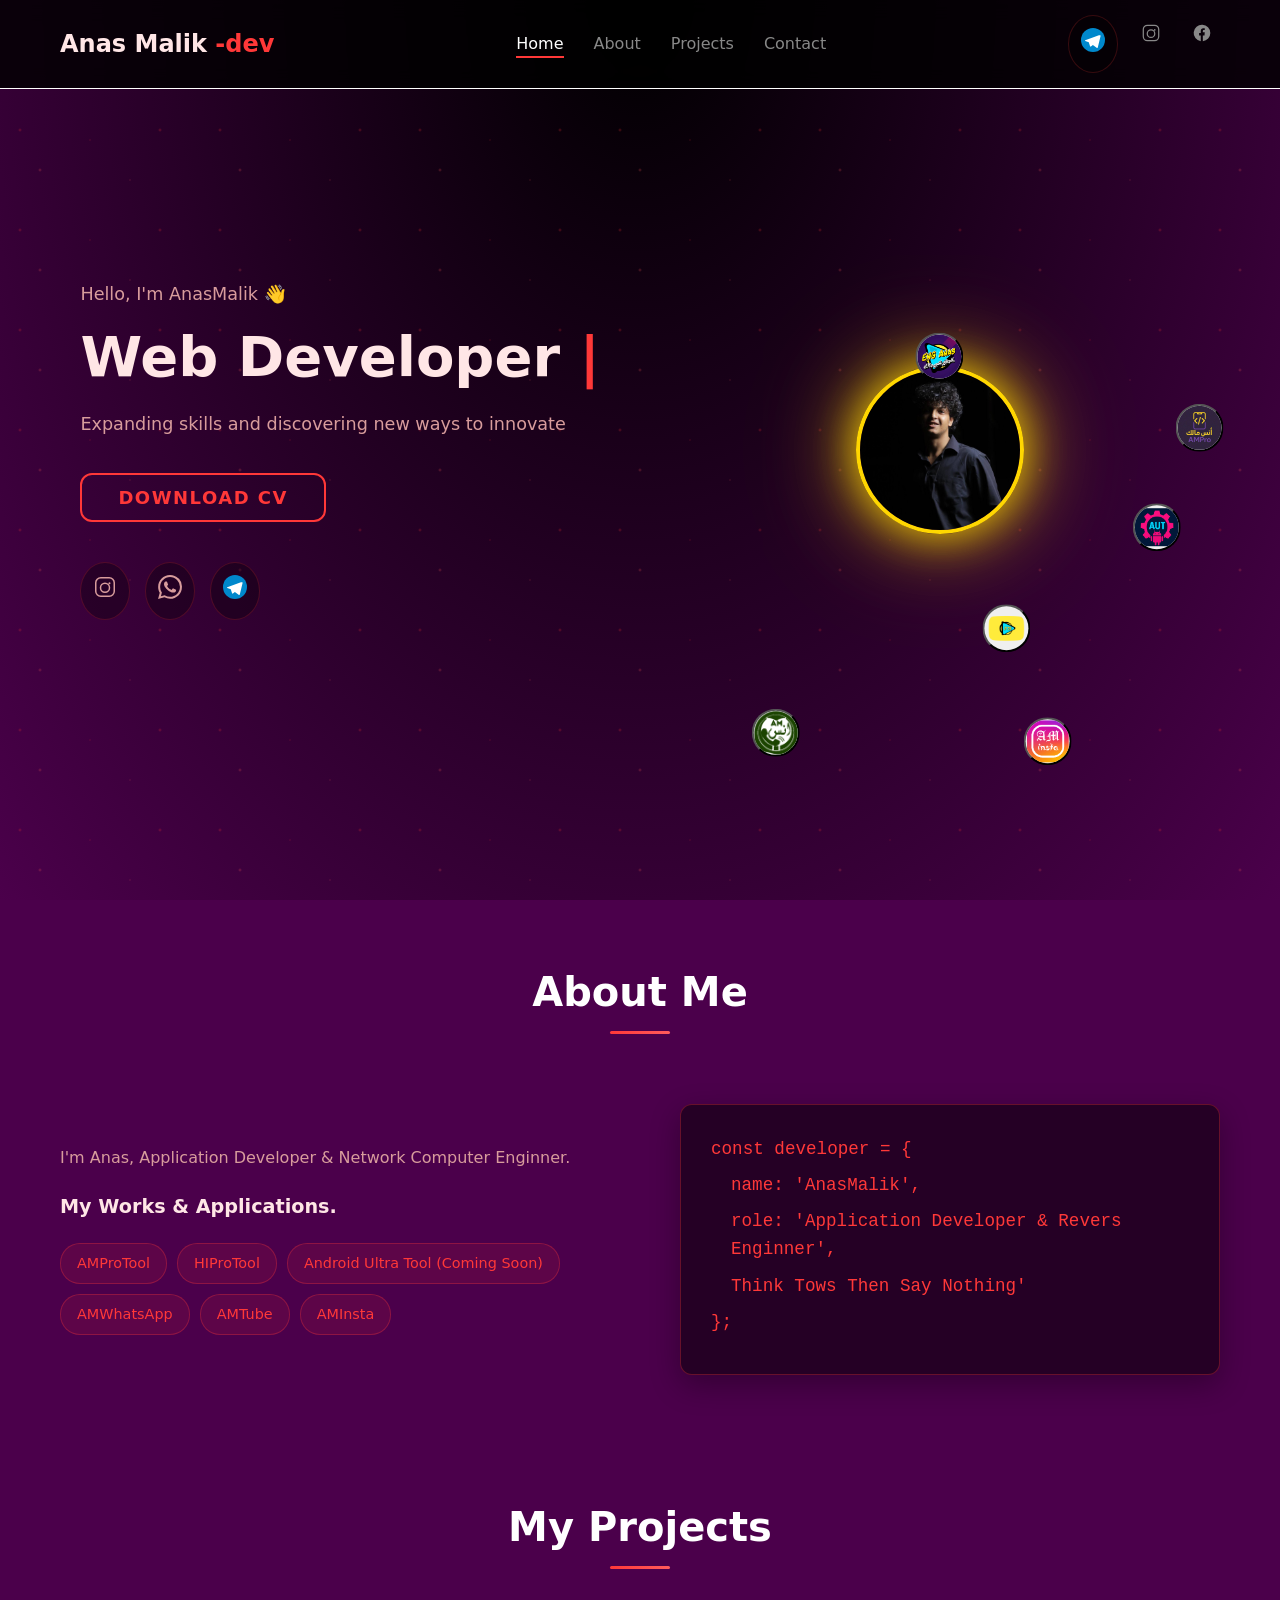
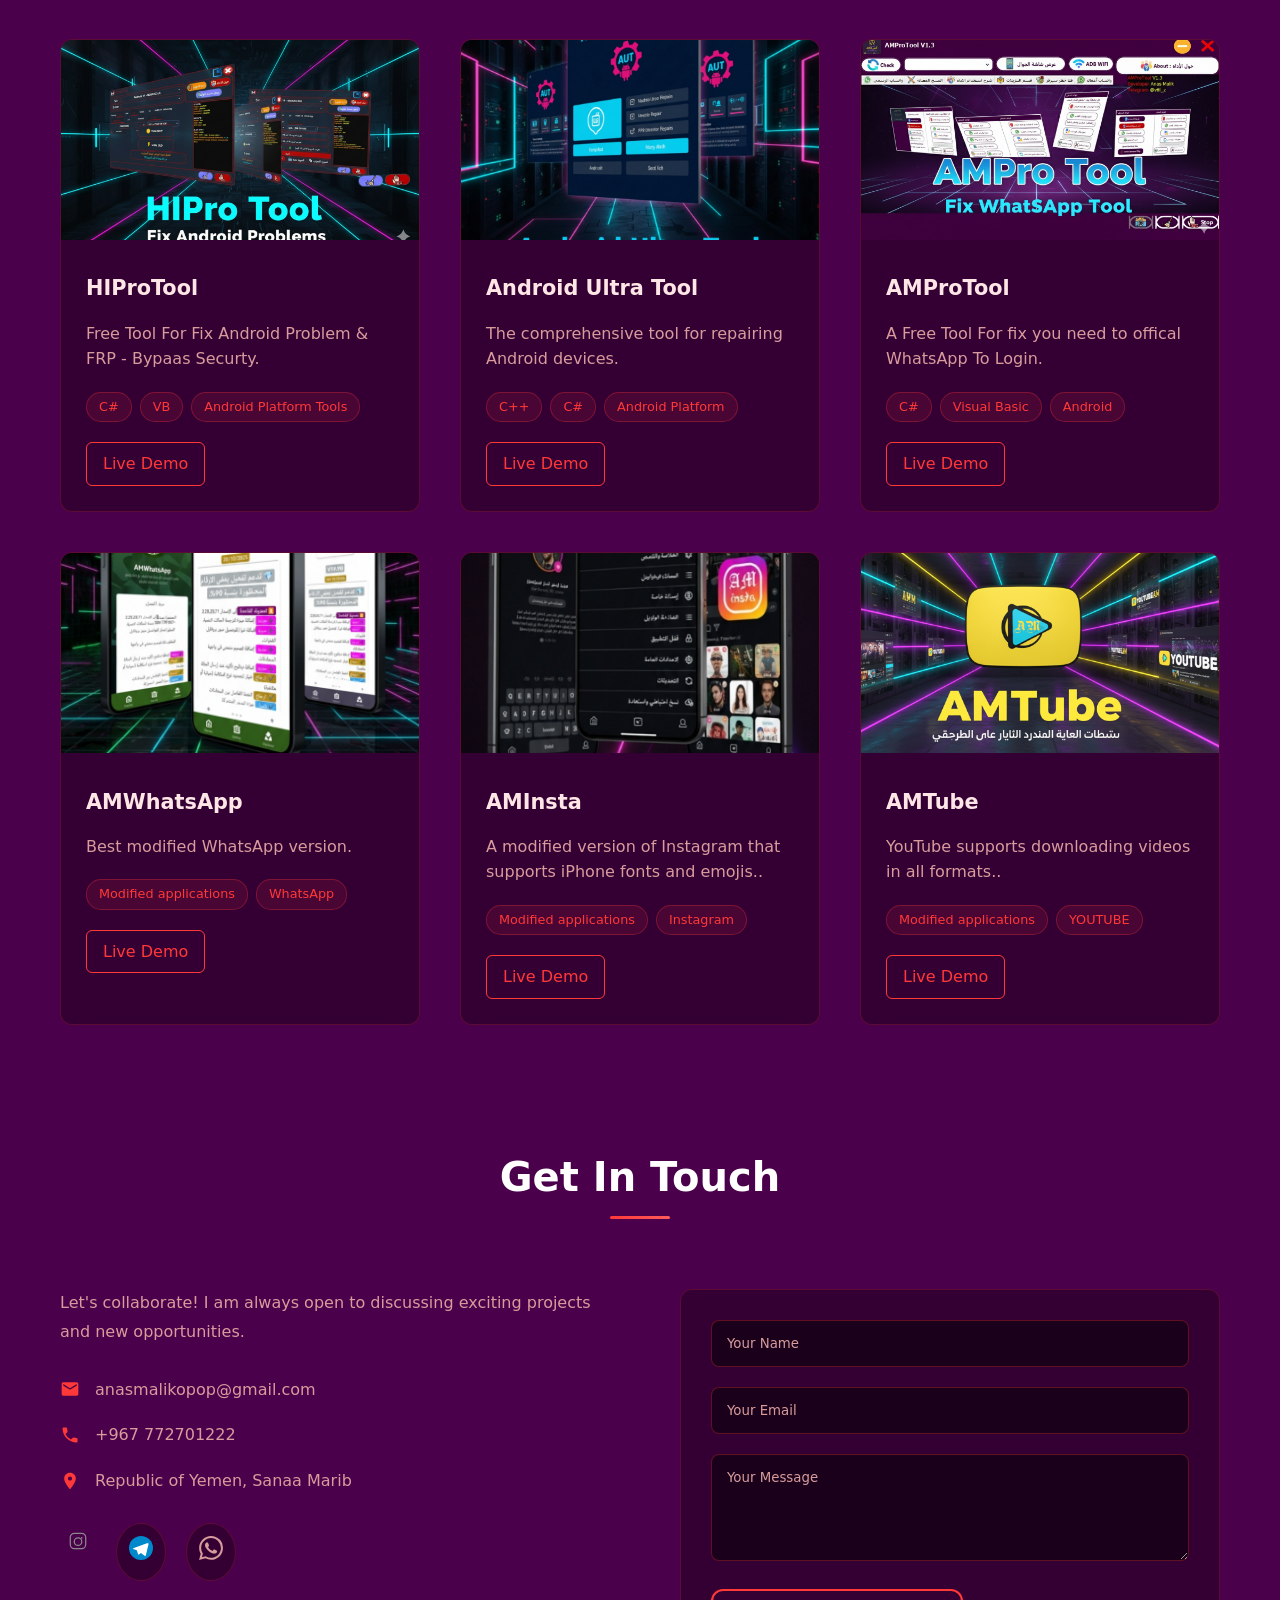
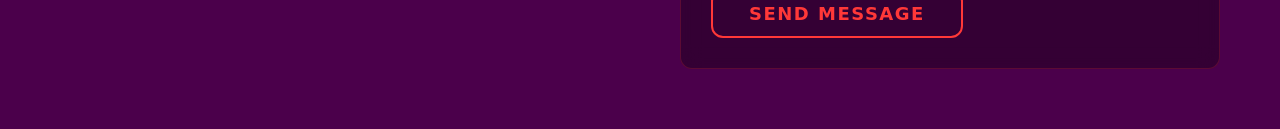
==== commit 8d255474: "Update index.html" ====
--- a/index.html
+++ b/index.html
@@ -1,3 +1,3 @@
-<!DOCTYPE html><html lang="id"><head><meta charset="UTF-8"><meta name="viewport" content="width=device-width,initial-scale=1"><title>Anas Malik</title><link rel="icon" type="image/png" href="icon.png"><link rel="stylesheet" href="style.css"></head><body><header id="navbar"><nav class="nav-container animate-on-scroll slide-in-top"><div class="logo">Anas Malik<span class="logo-accent"> -dev</span></div><ul class="nav-menu" id="nav-menu"><li><a href="#home" class="nav-link active">Home</a></li><li><a href="#about" class="nav-link">About</a></li><li><a href="#projects" class="nav-link">Projects</a></li><li><a href="#contact" class="nav-link">Contact</a></li></ul><div class="nav-social"><a href="https://t.me/v6f_z" class="social-link" aria-label="Telegram" target="_blank"><svg width="24" height="24" viewBox="0 0 240 240" fill="none" xmlns="http://www.w3.org/2000/svg"><circle cx="120" cy="120" r="120" fill="#0088cc"/><path d="M179.2 72.8L42.4 123.2c-3.6 1.4-3.6 6.4 0.4 7.6l34.8 10.8 13.2 41.2c1.2 3.6 5.6 4.8 8.4 2.4l19.6-16.4 40.8 30c3.2 2.4 7.6 0.4 8.4-3.2l28.4-117.2c0.8-3.6-2.8-6.8-6.8-5.6z" fill="#fff"/></svg> </a><a href="https://www.instagram.com/v6f_z/?utm_source=ig_web_button_share_sheet" aria-label="Instagram" target="_blank" class="social-icon"><svg width="20" height="20" viewBox="0 0 24 24" fill="currentColor"><path d="M7.75 2h8.5A5.75 5.75 0 0 1 22 7.75v8.5A5.75 5.75 0 0 1 16.25 22h-8.5A5.75 5.75 0 0 1 2 16.25v-8.5A5.75 5.75 0 0 1 7.75 2zm0 1.5A4.25 4.25 0 0 0 3.5 7.75v8.5A4.25 4.25 0 0 0 7.75 20.5h8.5a4.25 4.25 0 0 0 4.25-4.25v-8.5A4.25 4.25 0 0 0 16.25 3.5h-8.5zm4.25 4a5.25 5.25 0 1 1 0 10.5 5.25 5.25 0 0 1 0-10.5zm0 1.5a3.75 3.75 0 1 0 0 7.5 3.75 3.75 0 0 0 0-7.5zm5.5-.75a1 1 0 1 1-2 0 1 1 0 0 1 2 0z"/></svg> </a><a href="https://www.facebook.com/anasmalikdev" aria-label="Facebook" class="social-icon" target="_blank" rel="noopener noreferrer"><svg width="20" height="20" viewBox="0 0 24 24" fill="currentColor"><path d="M22 12a10 10 0 1 0-11.5 9.9v-7h-2v-2.9h2V9.5c0-2 1.2-3.2 3-3.2.9 0 1.8.1 1.8.1v2h-1c-1 0-1.3.6-1.3 1.2v1.5h2.3L15 14.9h-2v7A10 10 0 0 0 22 12"/></svg></a></div><div class="hamburger" id="hamburger"><span></span> <span></span> <span></span></div></nav></header><main><section id="home" class="hero"><div class="container"><div class="hero-content"><div class="hero-text"><p class="greeting">Hello, I'm AnasMalik 👋</p><h1 class="hero-title"><span id="typing-text">Computer Science</span> <span class="cursor">|</span></h1><p class="hero-quote">Expanding skills and discovering new ways to innovate</p><div class="hero-buttons"><button class="glow-genz-button">Download CV</button></div><div class="hero-social"><a href="https://www.instagram.com/v6f_z/?utm_source=ig_web_button_share_sheet" class="social-link" target="_blank" aria-label="Instagram"><svg width="24" height="24" viewBox="0 0 24 24" fill="currentColor"><path d="M7.75 2h8.5A5.75 5.75 0 0 1 22 7.75v8.5A5.75 5.75 0 0 1 16.25 22h-8.5A5.75 5.75 0 0 1 2 16.25v-8.5A5.75 5.75 0 0 1 7.75 2zm0 1.5A4.25 4.25 0 0 0 3.5 7.75v8.5A4.25 4.25 0 0 0 7.75 20.5h8.5a4.25 4.25 0 0 0 4.25-4.25v-8.5A4.25 4.25 0 0 0 16.25 3.5h-8.5zm4.25 4a5.25 5.25 0 1 1 0 10.5 5.25 5.25 0 0 1 0-10.5zm0 1.5a3.75 3.75 0 1 0 0 7.5 3.75 3.75 0 0 0 0-7.5zm5.5-.75a1 1 0 1 1-2 0 1 1 0 0 1 2 0z"/></svg> </a><a href="https://wa.me/967772701222" class="social-link" aria-label="WhatsApp" target="_blank"><svg width="24" height="24" viewBox="0 0 24 24" fill="currentColor"><path d="M17.472 14.382c-.297-.149-1.758-.867-2.03-.967-.273-.099-.471-.148-.67.15-.197.297-.767.966-.94 1.164-.173.199-.347.223-.644.075-.297-.15-1.255-.463-2.39-1.475-.883-.788-1.48-1.761-1.653-2.059-.173-.297-.018-.458.13-.606.134-.133.298-.347.446-.52.149-.174.198-.298.298-.497.099-.198.05-.371-.025-.52-.075-.149-.669-1.612-.916-2.207-.242-.579-.487-.5-.669-.51-.173-.008-.371-.01-.57-.01-.198 0-.52.074-.792.372-.272.297-1.04 1.016-1.04 2.479 0 1.462 1.065 2.875 1.213 3.074.149.198 2.096 3.2 5.077 4.487.709.306 1.262.489 1.694.625.712.227 1.36.195 1.871.118.571-.085 1.758-.719 2.006-1.413.248-.694.248-1.289.173-1.413-.074-.124-.272-.198-.57-.347m-5.421 7.403h-.004a9.87 9.87 0 01-5.031-1.378l-.361-.214-3.741.982.998-3.648-.235-.374a9.86 9.86 0 01-1.51-5.26c.001-5.45 4.436-9.884 9.888-9.884 2.64 0 5.122 1.03 6.988 2.898a9.825 9.825 0 012.893 6.994c-.003 5.45-4.437 9.884-9.885 9.884m8.413-18.297A11.815 11.815 0 0012.05 0C5.495 0 .16 5.335.157 11.892c0 2.096.547 4.142 1.588 5.945L.057 24l6.305-1.654a11.882 11.882 0 005.683 1.448h.005c6.554 0 11.89-5.335 11.893-11.893A11.821 11.821 0 0020.885 3.488"/></svg> </a><a href="https://t.me/v6f_z" class="social-link" aria-label="Telegram" target="_blank"><svg width="24" height="24" viewBox="0 0 240 240" fill="none" xmlns="http://www.w3.org/2000/svg"><circle cx="120" cy="120" r="120" fill="#0088cc"/><path d="M179.2 72.8L42.4 123.2c-3.6 1.4-3.6 6.4 0.4 7.6l34.8 10.8 13.2 41.2c1.2 3.6 5.6 4.8 8.4 2.4l19.6-16.4 40.8 30c3.2 2.4 7.6 0.4 8.4-3.2l28.4-117.2c0.8-3.6-2.8-6.8-6.8-5.6z" fill="#fff"/></svg></a></div></div><div class="hero-visual"><div class="avatar-container"><div class="sun-core"><img src="img.jpg" alt="Sun Image"></div><button class="orbit-icon html random-orbit" type="button"><img src="ICON/SUN/1.jpg" alt="HTML Icon" style="width: 100%; height: 100%; object-fit: contain;"></button> <button class="orbit-icon css random-orbit" type="button"><img src="ICON/SUN/2.png" alt="CSS Icon" style="width: 100%; height: 100%; object-fit: contain;"></button> <button class="orbit-icon js random-orbit" type="button"><img src="ICON/SUN/3.png" alt="JavaScript Icon" style="width: 100%; height: 100%; object-fit: contain;"></button> <button class="orbit-icon react random-orbit" type="button"><img src="ICON/SUN/4.jpg" alt="React Icon" style="width: 100%; height: 100%; object-fit: contain;"></button> <button class="orbit-icon nodejs random-orbit" type="button"><img src="ICON/SUN/5.png" alt="Node.js Icon" style="width: 100%; height: 100%; object-fit: contain;"></button> <button class="orbit-icon python random-orbit" type="button"><img src="ICON/SUN/6.png" alt="Python Icon" style="width: 100%; height: 100%; object-fit: contain;"></button> <button class="orbit-icon git random-orbit" type="button"><img src="ICON/SUN/1.jpg" alt="Git Icon" style="width: 100%; height: 100%; object-fit: contain;"></button></div></div></div></div></section><section id="about" class="section"><div class="container"><h2 class="section-title">About Me</h2><div class="about-content"><div class="about-text slide-in-left"><p>I'm Anas, Application Developer & Network Computer Enginner.</p><div class="skills"><h3>My Works & Applications.</h3><div class="skills-grid"><span class="skill-tag">AMProTool</span> <span class="skill-tag">HIProTool</span> <span class="skill-tag">Android Ultra Tool (Coming Soon)</span> <span class="skill-tag">AMWhatsApp</span> <span class="skill-tag">AMTube</span> <span class="skill-tag">AMInsta</span></div></div></div><div class="about-visual slide-in-right"><div class="code-animation"><div class="code-line">const developer = {</div><div class="code-line indent">name: 'AnasMalik',</div><div class="code-line indent">role: 'Application Developer & Revers Enginner',</div><div class="code-line indent">Think Tows Then Say Nothing'</div><div class="code-line">};</div></div></div></div></div></section><section id="projects" class="section"><div class="container"><h2 class="section-title">My Projects</h2><div class="projects-grid slide-in-up"><div class="project-card"><div class="project-image"><img src="ICON/HIPro_Tool.jpg" alt="Project 1"></div><div class="project-content"><h3>HIProTool</h3><p>Free Tool For Fix Android Problem & FRP - Bypaas Securty.</p><div class="project-tech"><span>C#</span> <span>VB</span> <span>Android Platform Tools</span></div><div class="project-links"><a href="#" class="project-link">Live Demo</a></div></div></div><div class="project-card"><div class="project-image"><img src="ICON/UltraTool.jpg" alt="Project 2"></div><div class="project-content"><h3>Android Ultra Tool</h3><p>The comprehensive tool for repairing Android devices.</p><div class="project-tech"><span>C++</span> <span>C#</span> <span>Android Platform</span></div><div class="project-links"><a href="#" class="project-link">Live Demo</a></div></div></div><div class="project-card"><div class="project-image"><img src="ICON/AMPro_Tool.jpg" alt="Project 3"></div><div class="project-content"><h3>AMProTool</h3><p>A Free Tool For fix you need to offical WhatsApp To Login.</p><div class="project-tech"><span>C#</span> <span>Visual Basic</span> <span>Android</span></div><div class="project-links"><a href="AMPro_Tool.html" class="project-link">Live Demo</a></div></div></div><div class="project-card"><div class="project-image"><img src="ICON/AMWhatsApp.jpg" alt="Project 3"></div><div class="project-content"><h3>AMWhatsApp</h3><p>Best modified WhatsApp version.</p><div class="project-tech"><span>Modified applications</span> <span>WhatsApp</span></div><div class="project-links"><a href="#" class="project-link">Live Demo</a></div></div></div><div class="project-card"><div class="project-image"><img src="ICON/AMInsta.jpg" alt="Project 3"></div><div class="project-content"><h3>AMInsta</h3><p>A modified version of Instagram that supports iPhone fonts and emojis..</p><div class="project-tech"><span>Modified applications</span> <span>Instagram</span></div><div class="project-links"><a href="#" class="project-link">Live Demo</a></div></div></div><div class="project-card"><div class="project-image"><img src="ICON/AMTube.jpg" alt="Project 3"></div><div class="project-content"><h3>AMTube</h3><p>YouTube supports downloading videos in all formats..</p><div class="project-tech"><span>Modified applications</span> <span>YOUTUBE</span></div><div class="project-links"><a href="#" class="project-link">Live Demo</a></div></div></div></div></div></section><section id="contact" class="section"><div class="container"><h2 class="section-title">Get In Touch</h2><div class="contact-content"><div class="contact-info slide-in-left"><p>Let's collaborate! I am always open to discussing exciting projects and new opportunities.</p><div class="contact-details"><div class="contact-item"><svg width="20" height="20" viewBox="0 0 24 24" fill="currentColor"><path d="M20 4H4c-1.1 0-1.99.9-1.99 2L2 18c0 1.1.9 2 2 2h16c1.1 0 2-.9 2-2V6c0-1.1-.9-2-2-2zm0 4l-8 5-8-5V6l8 5 8-5v2z"/></svg> <span>anasmalikopop@gmail.com</span></div><div class="contact-item"><svg width="20" height="20" viewBox="0 0 24 24" fill="currentColor"><path d="M6.62 10.79c1.44 2.83 3.76 5.15 6.59 6.59l2.2-2.2c.27-.27.67-.36 1.02-.24 1.12.37 2.33.57 3.57.57.55 0 1 .45 1 1V20c0 .55-.45 1-1 1-9.39 0-17-7.61-17-17 0-.55.45-1 1-1h3.5c.55 0 1 .45 1 1 0 1.25.2 2.45.57 3.57.11.35.03.74-.25 1.02l-2.2 2.2z"/></svg> <span>+967 772701222</span></div><div class="contact-item"><svg width="20" height="20" viewBox="0 0 24 24" fill="currentColor"><path d="M12 2C8.13 2 5 5.13 5 9c0 5.25 7 13 7 13s7-7.75 7-13c0-3.87-3.13-7-7-7zm0 9.5c-1.38 0-2.5-1.12-2.5-2.5s1.12-2.5 2.5-2.5 2.5 1.12 2.5 2.5-1.12 2.5-2.5 2.5z"/></svg> <span>Republic of Yemen, Sanaa Marib</span></div></div><div class="social-links"><a href="https://www.instagram.com/v6f_z/?utm_source=ig_web_button_share_sheet" aria-label="Instagram" target="_blank" class="social-icon"><svg width="20" height="20" viewBox="0 0 24 24" fill="currentColor"><path d="M7.75 2h8.5A5.75 5.75 0 0 1 22 7.75v8.5A5.75 5.75 0 0 1 16.25 22h-8.5A5.75 5.75 0 0 1 2 16.25v-8.5A5.75 5.75 0 0 1 7.75 2zm0 1.5A4.25 4.25 0 0 0 3.5 7.75v8.5A4.25 4.25 0 0 0 7.75 20.5h8.5a4.25 4.25 0 0 0 4.25-4.25v-8.5A4.25 4.25 0 0 0 16.25 3.5h-8.5zm4.25 4a5.25 5.25 0 1 1 0 10.5 5.25 5.25 0 0 1 0-10.5zm0 1.5a3.75 3.75 0 1 0 0 7.5 3.75 3.75 0 0 0 0-7.5zm5.5-.75a1 1 0 1 1-2 0 1 1 0 0 1 2 0z"/></svg> </a><a href="https://t.me/v6f_z" class="social-link" aria-label="Telegram" target="_blank"><svg width="24" height="24" viewBox="0 0 240 240" fill="none" xmlns="http://www.w3.org/2000/svg"><circle cx="120" cy="120" r="120" fill="#0088cc"/><path d="M179.2 72.8L42.4 123.2c-3.6 1.4-3.6 6.4 0.4 7.6l34.8 10.8 13.2 41.2c1.2 3.6 5.6 4.8 8.4 2.4l19.6-16.4 40.8 30c3.2 2.4 7.6 0.4 8.4-3.2l28.4-117.2c0.8-3.6-2.8-6.8-6.8-5.6z" fill="#fff"/></svg> </a><a href="https://wa.me/967772701222" class="social-link" aria-label="WhatsApp" target="_blank"><svg width="24" height="24" viewBox="0 0 24 24" fill="currentColor"><path d="M17.472 14.382c-.297-.149-1.758-.867-2.03-.967-.273-.099-.471-.148-.67.15-.197.297-.767.966-.94 1.164-.173.199-.347.223-.644.075-.297-.15-1.255-.463-2.39-1.475-.883-.788-1.48-1.761-1.653-2.059-.173-.297-.018-.458.13-.606.134-.133.298-.347.446-.52.149-.174.198-.298.298-.497.099-.198.05-.371-.025-.52-.075-.149-.669-1.612-.916-2.207-.242-.579-.487-.5-.669-.51-.173-.008-.371-.01-.57-.01-.198 0-.52.074-.792.372-.272.297-1.04 1.016-1.04 2.479 0 1.462 1.065 2.875 1.213 3.074.149.198 2.096 3.2 5.077 4.487.709.306 1.262.489 1.694.625.712.227 1.36.195 1.871.118.571-.085 1.758-.719 2.006-1.413.248-.694.248-1.289.173-1.413-.074-.124-.272-.198-.57-.347m-5.421 7.403h-.004a9.87 9.87 0 01-5.031-1.378l-.361-.214-3.741.982.998-3.648-.235-.374a9.86 9.86 0 01-1.51-5.26c.001-5.45 4.436-9.884 9.888-9.884 2.64 0 5.122 1.03 6.988 2.898a9.825 9.825 0 012.893 6.994c-.003 5.45-4.437 9.884-9.885 9.884m8.413-18.297A11.815 11.815 0 0012.05 0C5.495 0 .16 5.335.157 11.892c0 2.096.547 4.142 1.588 5.945L.057 24l6.305-1.654a11.882 11.882 0 005.683 1.448h.005c6.554 0 11.89-5.335 11.893-11.893A11.821 11.821 0 0020.885 3.488"/></svg></a></div></div><div class="contact-form slide-in-right"><form id="contact-form"><div class="form-group"><input type="text" placeholder="Your Name" required name="user_name"></div><div class="form-group"><input type="email" placeholder="Your Email" required name="user_email"></div><div class="form-group"><textarea name="message" placeholder="Your Message" rows="5" required></textarea></div><button type="submit" class="glow-genz-button">Send Message</button></form></div></div></div></section></main><script src="script.js"></script><script type="text/javascript" src="https://cdn.emailjs.com/dist/email.min.js"></script><script>(function(){
+<!DOCTYPE html><html lang="id"><head><meta charset="UTF-8"><meta name="viewport" content="width=device-width,initial-scale=1"><title>Anas Malik</title><link rel="icon" type="image/png" href="icon.png"><link rel="canonical" href="https://am-pro-tools.vercel.app"><link rel="stylesheet" href="style.css"></head><body><header id="navbar"><nav class="nav-container animate-on-scroll slide-in-top"><div class="logo">Anas Malik<span class="logo-accent"> -dev</span></div><ul class="nav-menu" id="nav-menu"><li><a href="#home" class="nav-link active">Home</a></li><li><a href="#about" class="nav-link">About</a></li><li><a href="#projects" class="nav-link">Projects</a></li><li><a href="#contact" class="nav-link">Contact</a></li></ul><div class="nav-social"><a href="https://t.me/v6f_z" class="social-link" aria-label="Telegram" target="_blank"><svg width="24" height="24" viewBox="0 0 240 240" fill="none" xmlns="http://www.w3.org/2000/svg"><circle cx="120" cy="120" r="120" fill="#0088cc"/><path d="M179.2 72.8L42.4 123.2c-3.6 1.4-3.6 6.4 0.4 7.6l34.8 10.8 13.2 41.2c1.2 3.6 5.6 4.8 8.4 2.4l19.6-16.4 40.8 30c3.2 2.4 7.6 0.4 8.4-3.2l28.4-117.2c0.8-3.6-2.8-6.8-6.8-5.6z" fill="#fff"/></svg> </a><a href="https://www.instagram.com/v6f_z/?utm_source=ig_web_button_share_sheet" aria-label="Instagram" target="_blank" class="social-icon"><svg width="20" height="20" viewBox="0 0 24 24" fill="currentColor"><path d="M7.75 2h8.5A5.75 5.75 0 0 1 22 7.75v8.5A5.75 5.75 0 0 1 16.25 22h-8.5A5.75 5.75 0 0 1 2 16.25v-8.5A5.75 5.75 0 0 1 7.75 2zm0 1.5A4.25 4.25 0 0 0 3.5 7.75v8.5A4.25 4.25 0 0 0 7.75 20.5h8.5a4.25 4.25 0 0 0 4.25-4.25v-8.5A4.25 4.25 0 0 0 16.25 3.5h-8.5zm4.25 4a5.25 5.25 0 1 1 0 10.5 5.25 5.25 0 0 1 0-10.5zm0 1.5a3.75 3.75 0 1 0 0 7.5 3.75 3.75 0 0 0 0-7.5zm5.5-.75a1 1 0 1 1-2 0 1 1 0 0 1 2 0z"/></svg> </a><a href="https://www.facebook.com/anasmalikdev" aria-label="Facebook" class="social-icon" target="_blank" rel="noopener noreferrer"><svg width="20" height="20" viewBox="0 0 24 24" fill="currentColor"><path d="M22 12a10 10 0 1 0-11.5 9.9v-7h-2v-2.9h2V9.5c0-2 1.2-3.2 3-3.2.9 0 1.8.1 1.8.1v2h-1c-1 0-1.3.6-1.3 1.2v1.5h2.3L15 14.9h-2v7A10 10 0 0 0 22 12"/></svg></a></div><div class="hamburger" id="hamburger"><span></span> <span></span> <span></span></div></nav></header><main><section id="home" class="hero"><div class="container"><div class="hero-content"><div class="hero-text"><p class="greeting">Hello, I'm AnasMalik 👋</p><h1 class="hero-title"><span id="typing-text">Computer Science</span> <span class="cursor">|</span></h1><p class="hero-quote">Expanding skills and discovering new ways to innovate</p><div class="hero-buttons"><button class="glow-genz-button">Download CV</button></div><div class="hero-social"><a href="https://www.instagram.com/v6f_z/?utm_source=ig_web_button_share_sheet" class="social-link" target="_blank" aria-label="Instagram"><svg width="24" height="24" viewBox="0 0 24 24" fill="currentColor"><path d="M7.75 2h8.5A5.75 5.75 0 0 1 22 7.75v8.5A5.75 5.75 0 0 1 16.25 22h-8.5A5.75 5.75 0 0 1 2 16.25v-8.5A5.75 5.75 0 0 1 7.75 2zm0 1.5A4.25 4.25 0 0 0 3.5 7.75v8.5A4.25 4.25 0 0 0 7.75 20.5h8.5a4.25 4.25 0 0 0 4.25-4.25v-8.5A4.25 4.25 0 0 0 16.25 3.5h-8.5zm4.25 4a5.25 5.25 0 1 1 0 10.5 5.25 5.25 0 0 1 0-10.5zm0 1.5a3.75 3.75 0 1 0 0 7.5 3.75 3.75 0 0 0 0-7.5zm5.5-.75a1 1 0 1 1-2 0 1 1 0 0 1 2 0z"/></svg> </a><a href="https://wa.me/967772701222" class="social-link" aria-label="WhatsApp" target="_blank"><svg width="24" height="24" viewBox="0 0 24 24" fill="currentColor"><path d="M17.472 14.382c-.297-.149-1.758-.867-2.03-.967-.273-.099-.471-.148-.67.15-.197.297-.767.966-.94 1.164-.173.199-.347.223-.644.075-.297-.15-1.255-.463-2.39-1.475-.883-.788-1.48-1.761-1.653-2.059-.173-.297-.018-.458.13-.606.134-.133.298-.347.446-.52.149-.174.198-.298.298-.497.099-.198.05-.371-.025-.52-.075-.149-.669-1.612-.916-2.207-.242-.579-.487-.5-.669-.51-.173-.008-.371-.01-.57-.01-.198 0-.52.074-.792.372-.272.297-1.04 1.016-1.04 2.479 0 1.462 1.065 2.875 1.213 3.074.149.198 2.096 3.2 5.077 4.487.709.306 1.262.489 1.694.625.712.227 1.36.195 1.871.118.571-.085 1.758-.719 2.006-1.413.248-.694.248-1.289.173-1.413-.074-.124-.272-.198-.57-.347m-5.421 7.403h-.004a9.87 9.87 0 01-5.031-1.378l-.361-.214-3.741.982.998-3.648-.235-.374a9.86 9.86 0 01-1.51-5.26c.001-5.45 4.436-9.884 9.888-9.884 2.64 0 5.122 1.03 6.988 2.898a9.825 9.825 0 012.893 6.994c-.003 5.45-4.437 9.884-9.885 9.884m8.413-18.297A11.815 11.815 0 0012.05 0C5.495 0 .16 5.335.157 11.892c0 2.096.547 4.142 1.588 5.945L.057 24l6.305-1.654a11.882 11.882 0 005.683 1.448h.005c6.554 0 11.89-5.335 11.893-11.893A11.821 11.821 0 0020.885 3.488"/></svg> </a><a href="https://t.me/v6f_z" class="social-link" aria-label="Telegram" target="_blank"><svg width="24" height="24" viewBox="0 0 240 240" fill="none" xmlns="http://www.w3.org/2000/svg"><circle cx="120" cy="120" r="120" fill="#0088cc"/><path d="M179.2 72.8L42.4 123.2c-3.6 1.4-3.6 6.4 0.4 7.6l34.8 10.8 13.2 41.2c1.2 3.6 5.6 4.8 8.4 2.4l19.6-16.4 40.8 30c3.2 2.4 7.6 0.4 8.4-3.2l28.4-117.2c0.8-3.6-2.8-6.8-6.8-5.6z" fill="#fff"/></svg></a></div></div><div class="hero-visual"><div class="avatar-container"><div class="sun-core"><img src="img.jpg" alt="Sun Image"></div><button class="orbit-icon html random-orbit" type="button"><img src="ICON/SUN/1.jpg" alt="HTML Icon" style="width: 100%; height: 100%; object-fit: contain;"></button> <button class="orbit-icon css random-orbit" type="button"><img src="ICON/SUN/2.png" alt="CSS Icon" style="width: 100%; height: 100%; object-fit: contain;"></button> <button class="orbit-icon js random-orbit" type="button"><img src="ICON/SUN/3.png" alt="JavaScript Icon" style="width: 100%; height: 100%; object-fit: contain;"></button> <button class="orbit-icon react random-orbit" type="button"><img src="ICON/SUN/4.jpg" alt="React Icon" style="width: 100%; height: 100%; object-fit: contain;"></button> <button class="orbit-icon nodejs random-orbit" type="button"><img src="ICON/SUN/5.png" alt="Node.js Icon" style="width: 100%; height: 100%; object-fit: contain;"></button> <button class="orbit-icon python random-orbit" type="button"><img src="ICON/SUN/6.png" alt="Python Icon" style="width: 100%; height: 100%; object-fit: contain;"></button> <button class="orbit-icon git random-orbit" type="button"><img src="ICON/SUN/1.jpg" alt="Git Icon" style="width: 100%; height: 100%; object-fit: contain;"></button></div></div></div></div></section><section id="about" class="section"><div class="container"><h2 class="section-title">About Me</h2><div class="about-content"><div class="about-text slide-in-left"><p>I'm Anas, Application Developer & Network Computer Enginner.</p><div class="skills"><h3>My Works & Applications.</h3><div class="skills-grid"><span class="skill-tag">AMProTool</span> <span class="skill-tag">HIProTool</span> <span class="skill-tag">Android Ultra Tool (Coming Soon)</span> <span class="skill-tag">AMWhatsApp</span> <span class="skill-tag">AMTube</span> <span class="skill-tag">AMInsta</span></div></div></div><div class="about-visual slide-in-right"><div class="code-animation"><div class="code-line">const developer = {</div><div class="code-line indent">name: 'AnasMalik',</div><div class="code-line indent">role: 'Application Developer & Revers Enginner',</div><div class="code-line indent">Think Tows Then Say Nothing'</div><div class="code-line">};</div></div></div></div></div></section><section id="projects" class="section"><div class="container"><h2 class="section-title">My Projects</h2><div class="projects-grid slide-in-up"><div class="project-card"><div class="project-image"><img src="ICON/HIPro_Tool.jpg" alt="Project 1"></div><div class="project-content"><h3>HIProTool</h3><p>Free Tool For Fix Android Problem & FRP - Bypaas Securty.</p><div class="project-tech"><span>C#</span> <span>VB</span> <span>Android Platform Tools</span></div><div class="project-links"><a href="#" class="project-link">Live Demo</a></div></div></div><div class="project-card"><div class="project-image"><img src="ICON/UltraTool.jpg" alt="Project 2"></div><div class="project-content"><h3>Android Ultra Tool</h3><p>The comprehensive tool for repairing Android devices.</p><div class="project-tech"><span>C++</span> <span>C#</span> <span>Android Platform</span></div><div class="project-links"><a href="#" class="project-link">Live Demo</a></div></div></div><div class="project-card"><div class="project-image"><img src="ICON/AMPro_Tool.jpg" alt="Project 3"></div><div class="project-content"><h3>AMProTool</h3><p>A Free Tool For fix you need to offical WhatsApp To Login.</p><div class="project-tech"><span>C#</span> <span>Visual Basic</span> <span>Android</span></div><div class="project-links"><a href="AMPro_Tool.html" class="project-link">Live Demo</a></div></div></div><div class="project-card"><div class="project-image"><img src="ICON/AMWhatsApp.jpg" alt="Project 3"></div><div class="project-content"><h3>AMWhatsApp</h3><p>Best modified WhatsApp version.</p><div class="project-tech"><span>Modified applications</span> <span>WhatsApp</span></div><div class="project-links"><a href="#" class="project-link">Live Demo</a></div></div></div><div class="project-card"><div class="project-image"><img src="ICON/AMInsta.jpg" alt="Project 3"></div><div class="project-content"><h3>AMInsta</h3><p>A modified version of Instagram that supports iPhone fonts and emojis..</p><div class="project-tech"><span>Modified applications</span> <span>Instagram</span></div><div class="project-links"><a href="#" class="project-link">Live Demo</a></div></div></div><div class="project-card"><div class="project-image"><img src="ICON/AMTube.jpg" alt="Project 3"></div><div class="project-content"><h3>AMTube</h3><p>YouTube supports downloading videos in all formats..</p><div class="project-tech"><span>Modified applications</span> <span>YOUTUBE</span></div><div class="project-links"><a href="#" class="project-link">Live Demo</a></div></div></div></div></div></section><section id="contact" class="section"><div class="container"><h2 class="section-title">Get In Touch</h2><div class="contact-content"><div class="contact-info slide-in-left"><p>Let's collaborate! I am always open to discussing exciting projects and new opportunities.</p><div class="contact-details"><div class="contact-item"><svg width="20" height="20" viewBox="0 0 24 24" fill="currentColor"><path d="M20 4H4c-1.1 0-1.99.9-1.99 2L2 18c0 1.1.9 2 2 2h16c1.1 0 2-.9 2-2V6c0-1.1-.9-2-2-2zm0 4l-8 5-8-5V6l8 5 8-5v2z"/></svg> <span>anasmalikopop@gmail.com</span></div><div class="contact-item"><svg width="20" height="20" viewBox="0 0 24 24" fill="currentColor"><path d="M6.62 10.79c1.44 2.83 3.76 5.15 6.59 6.59l2.2-2.2c.27-.27.67-.36 1.02-.24 1.12.37 2.33.57 3.57.57.55 0 1 .45 1 1V20c0 .55-.45 1-1 1-9.39 0-17-7.61-17-17 0-.55.45-1 1-1h3.5c.55 0 1 .45 1 1 0 1.25.2 2.45.57 3.57.11.35.03.74-.25 1.02l-2.2 2.2z"/></svg> <span>+967 772701222</span></div><div class="contact-item"><svg width="20" height="20" viewBox="0 0 24 24" fill="currentColor"><path d="M12 2C8.13 2 5 5.13 5 9c0 5.25 7 13 7 13s7-7.75 7-13c0-3.87-3.13-7-7-7zm0 9.5c-1.38 0-2.5-1.12-2.5-2.5s1.12-2.5 2.5-2.5 2.5 1.12 2.5 2.5-1.12 2.5-2.5 2.5z"/></svg> <span>Republic of Yemen, Sanaa Marib</span></div></div><div class="social-links"><a href="https://www.instagram.com/v6f_z/?utm_source=ig_web_button_share_sheet" aria-label="Instagram" target="_blank" class="social-icon"><svg width="20" height="20" viewBox="0 0 24 24" fill="currentColor"><path d="M7.75 2h8.5A5.75 5.75 0 0 1 22 7.75v8.5A5.75 5.75 0 0 1 16.25 22h-8.5A5.75 5.75 0 0 1 2 16.25v-8.5A5.75 5.75 0 0 1 7.75 2zm0 1.5A4.25 4.25 0 0 0 3.5 7.75v8.5A4.25 4.25 0 0 0 7.75 20.5h8.5a4.25 4.25 0 0 0 4.25-4.25v-8.5A4.25 4.25 0 0 0 16.25 3.5h-8.5zm4.25 4a5.25 5.25 0 1 1 0 10.5 5.25 5.25 0 0 1 0-10.5zm0 1.5a3.75 3.75 0 1 0 0 7.5 3.75 3.75 0 0 0 0-7.5zm5.5-.75a1 1 0 1 1-2 0 1 1 0 0 1 2 0z"/></svg> </a><a href="https://t.me/v6f_z" class="social-link" aria-label="Telegram" target="_blank"><svg width="24" height="24" viewBox="0 0 240 240" fill="none" xmlns="http://www.w3.org/2000/svg"><circle cx="120" cy="120" r="120" fill="#0088cc"/><path d="M179.2 72.8L42.4 123.2c-3.6 1.4-3.6 6.4 0.4 7.6l34.8 10.8 13.2 41.2c1.2 3.6 5.6 4.8 8.4 2.4l19.6-16.4 40.8 30c3.2 2.4 7.6 0.4 8.4-3.2l28.4-117.2c0.8-3.6-2.8-6.8-6.8-5.6z" fill="#fff"/></svg> </a><a href="https://wa.me/967772701222" class="social-link" aria-label="WhatsApp" target="_blank"><svg width="24" height="24" viewBox="0 0 24 24" fill="currentColor"><path d="M17.472 14.382c-.297-.149-1.758-.867-2.03-.967-.273-.099-.471-.148-.67.15-.197.297-.767.966-.94 1.164-.173.199-.347.223-.644.075-.297-.15-1.255-.463-2.39-1.475-.883-.788-1.48-1.761-1.653-2.059-.173-.297-.018-.458.13-.606.134-.133.298-.347.446-.52.149-.174.198-.298.298-.497.099-.198.05-.371-.025-.52-.075-.149-.669-1.612-.916-2.207-.242-.579-.487-.5-.669-.51-.173-.008-.371-.01-.57-.01-.198 0-.52.074-.792.372-.272.297-1.04 1.016-1.04 2.479 0 1.462 1.065 2.875 1.213 3.074.149.198 2.096 3.2 5.077 4.487.709.306 1.262.489 1.694.625.712.227 1.36.195 1.871.118.571-.085 1.758-.719 2.006-1.413.248-.694.248-1.289.173-1.413-.074-.124-.272-.198-.57-.347m-5.421 7.403h-.004a9.87 9.87 0 01-5.031-1.378l-.361-.214-3.741.982.998-3.648-.235-.374a9.86 9.86 0 01-1.51-5.26c.001-5.45 4.436-9.884 9.888-9.884 2.64 0 5.122 1.03 6.988 2.898a9.825 9.825 0 012.893 6.994c-.003 5.45-4.437 9.884-9.885 9.884m8.413-18.297A11.815 11.815 0 0012.05 0C5.495 0 .16 5.335.157 11.892c0 2.096.547 4.142 1.588 5.945L.057 24l6.305-1.654a11.882 11.882 0 005.683 1.448h.005c6.554 0 11.89-5.335 11.893-11.893A11.821 11.821 0 0020.885 3.488"/></svg></a></div></div><div class="contact-form slide-in-right"><form id="contact-form"><div class="form-group"><input type="text" placeholder="Your Name" required name="user_name"></div><div class="form-group"><input type="email" placeholder="Your Email" required name="user_email"></div><div class="form-group"><textarea name="message" placeholder="Your Message" rows="5" required></textarea></div><button type="submit" class="glow-genz-button">Send Message</button></form></div></div></div></section></main><script src="script.js"></script><script type="text/javascript" src="https://cdn.emailjs.com/dist/email.min.js"></script><script>(function(){
       emailjs.init("YOUR_PUBLIC_KEY"); 
-   })();</script></body></html>+   })();</script></body></html>
